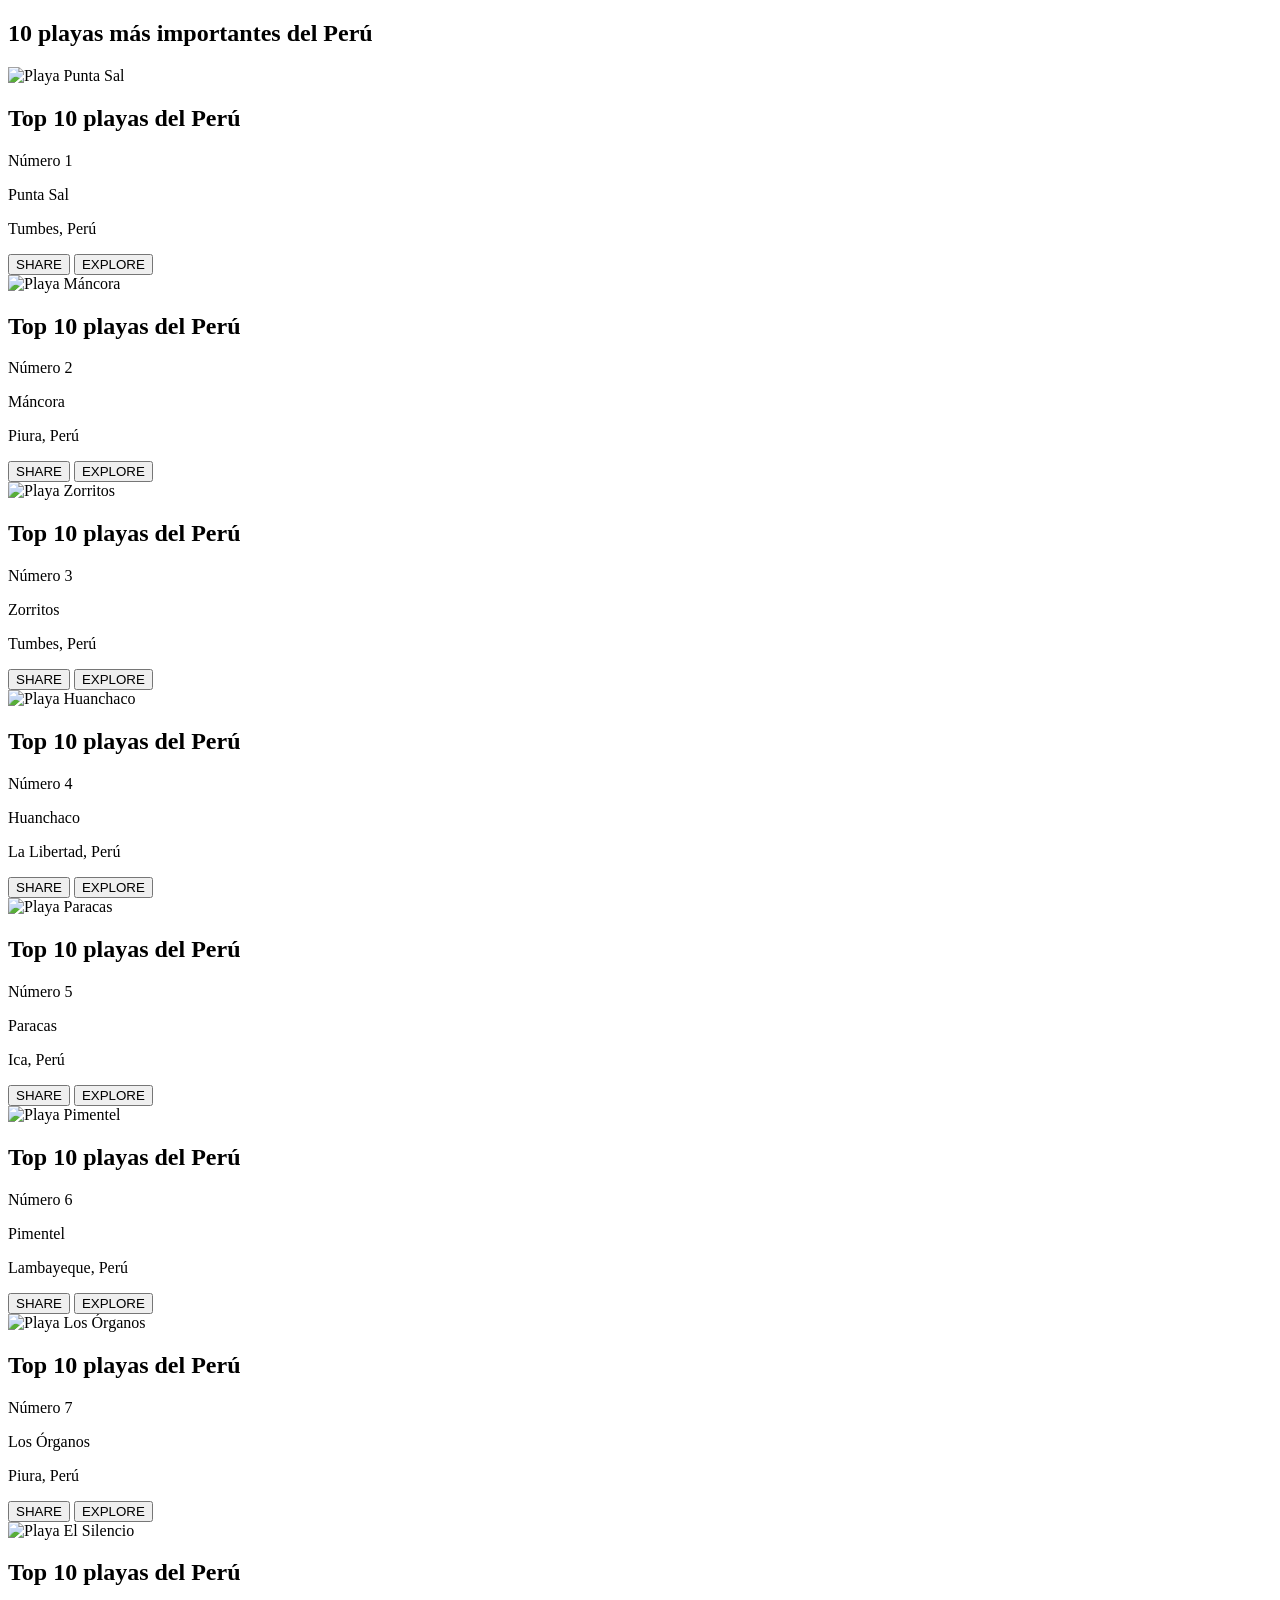
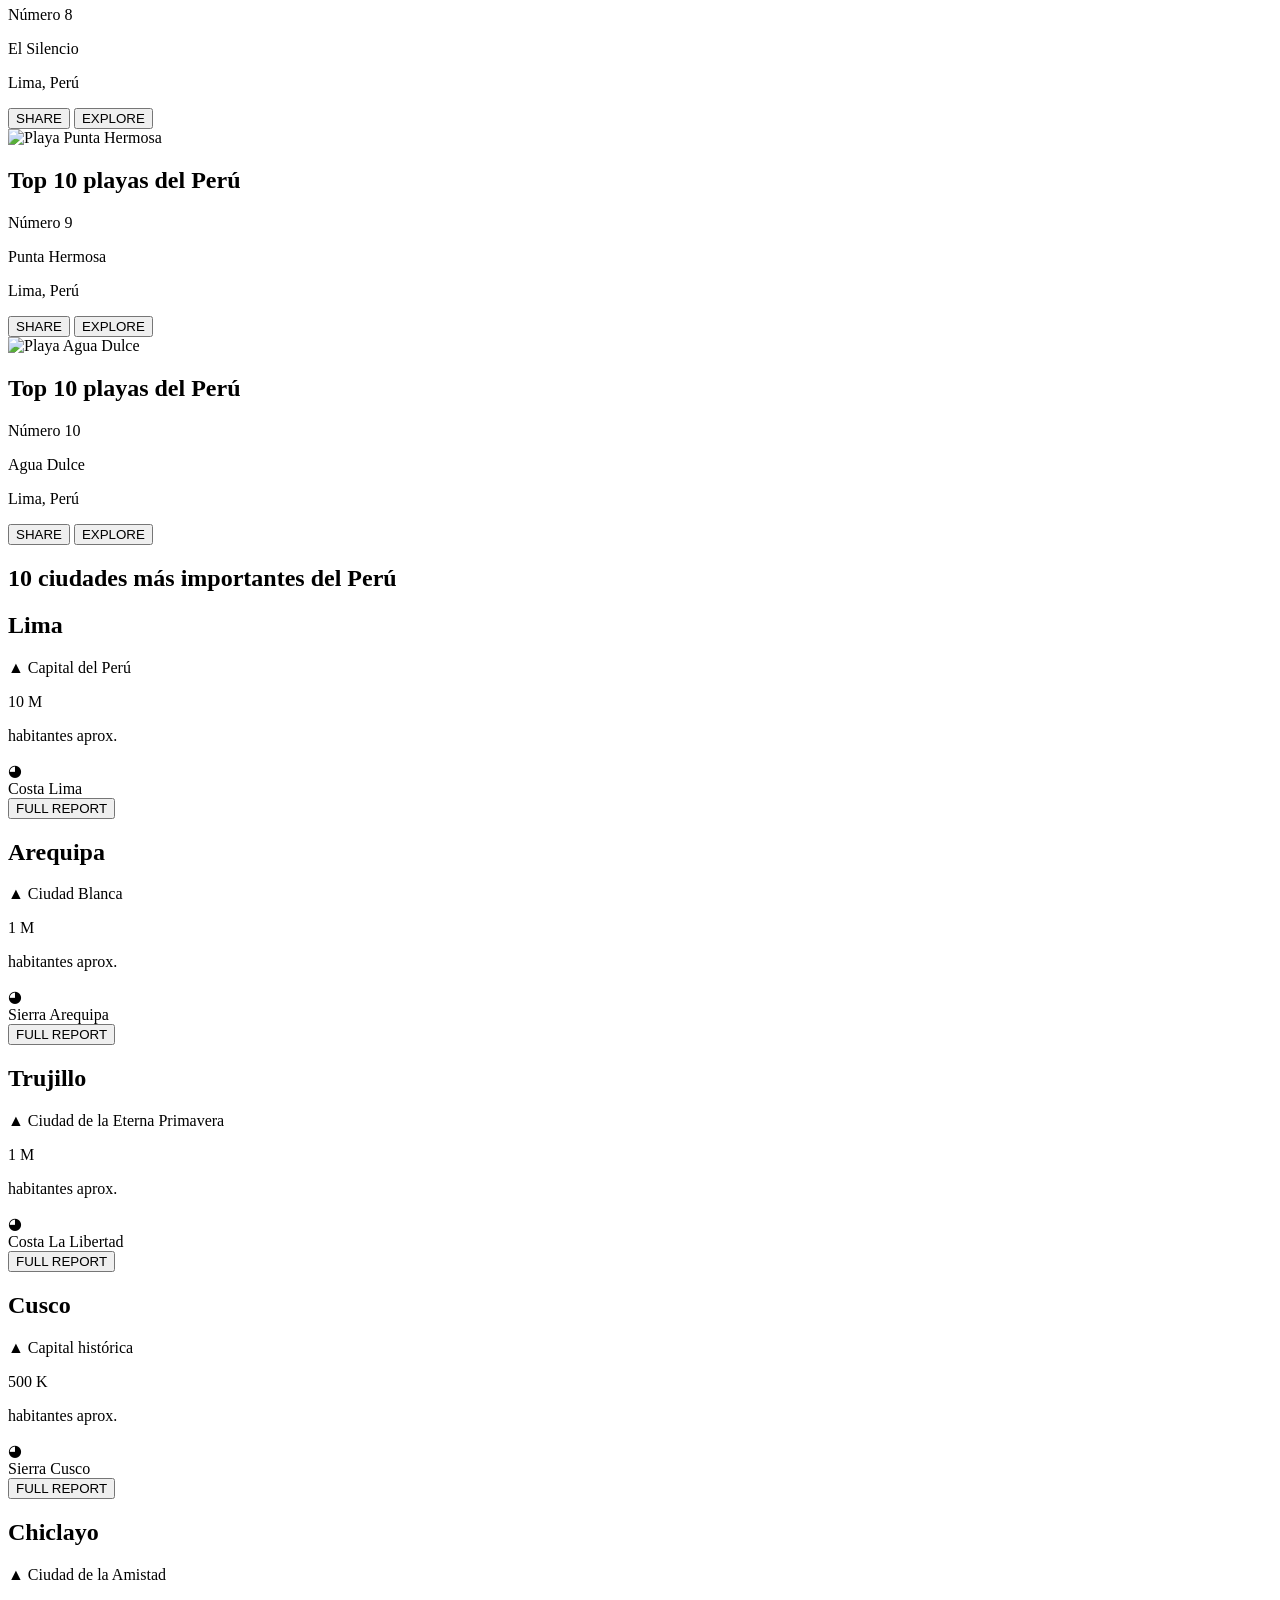
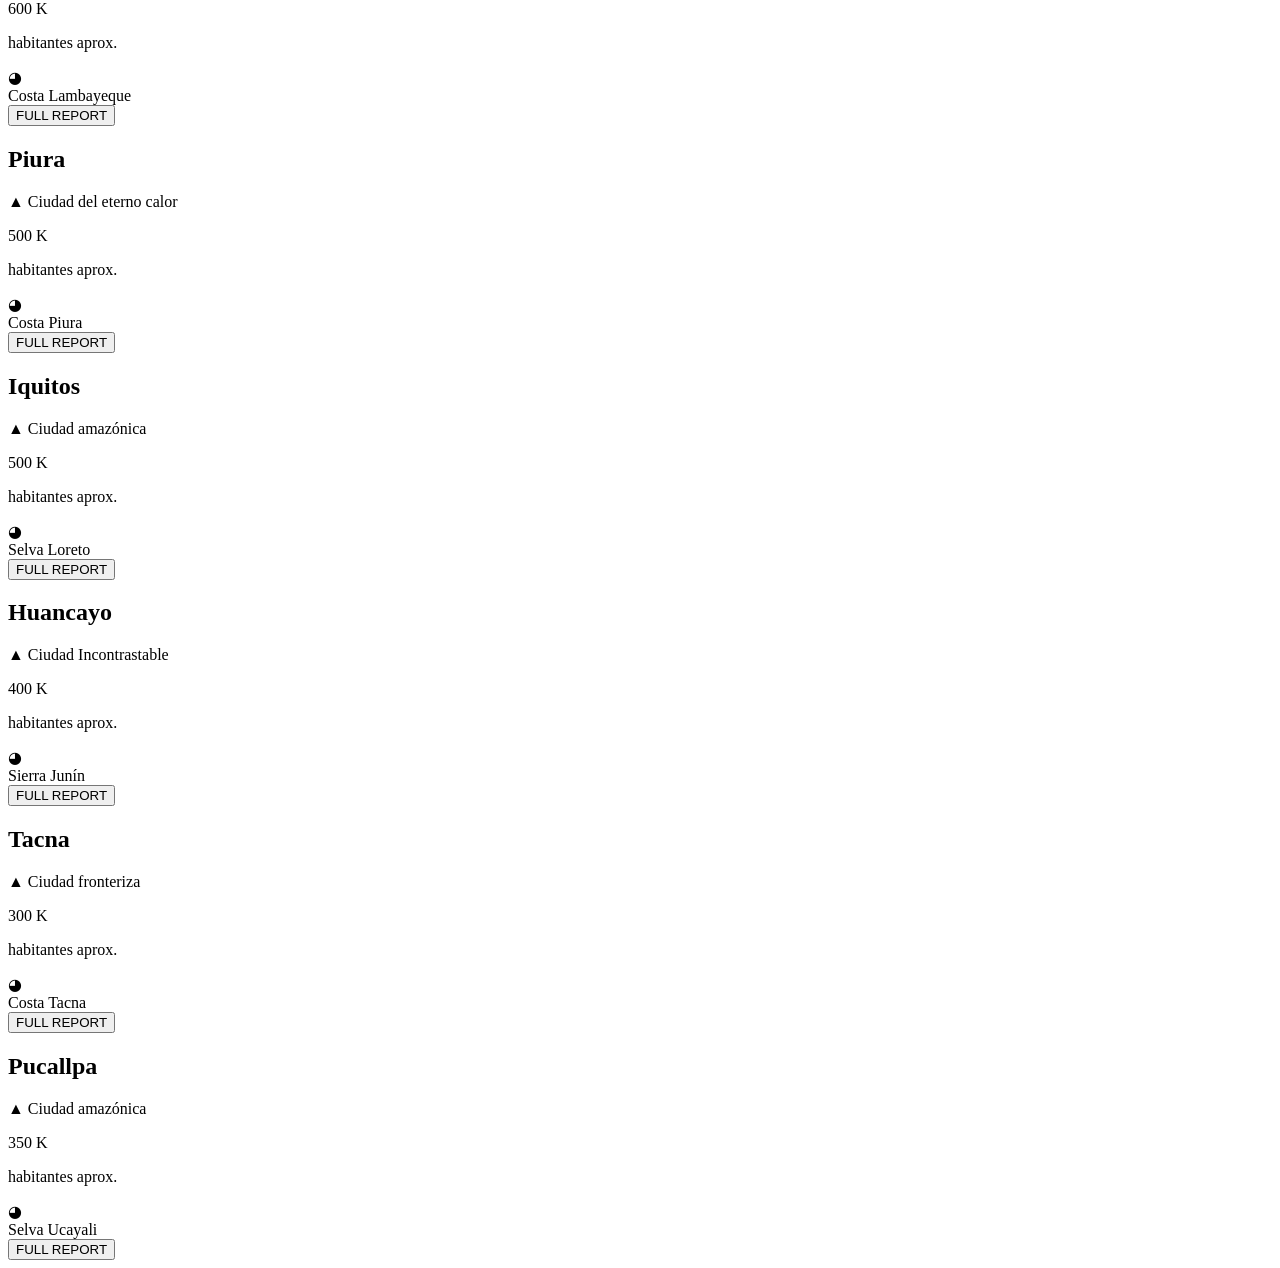
==== page02.html @ 8c0f0773 "Actualizar page02" ====
<!DOCTYPE html>
<html lang="es">

<head>
    <meta charset="UTF-8">
    <meta name="viewport" content="width=device-width, initial-scale=1.0">

    <title>Page 02 - Playas y Ciudades del Perú</title>

    <!-- Tailwind CSS -->
    <script src="https://cdn.tailwindcss.com"></script>
</head>

<body class="bg-white">


    <main class="grid grid-cols-2 gap-10 p-10">

        <section>

            <h1 class="text-2xl font-bold text-gray-800 mb-5">
                10 playas más importantes del Perú
            </h1>


            <!--
                FLEXBOX

                flex-wrap:
                permite que las tarjetas pasen a la siguiente fila.

                gap-[10px]:
                separación exacta de 10px.

                Matemáticamente:

                10 cards / 2 columnas = 5 filas

                Por eso se obtiene una distribución simétrica
                de 5 filas x 2 columnas.
            -->

            <div class="flex flex-wrap gap-[10px]">


                <!-- =================================================
                     PLAYA 1
                ================================================== -->

                <article
                    class="w-[200px] h-[120px]
                           bg-neutral-900
                           overflow-hidden
                           rounded-sm
                           shadow-md
                           flex flex-col
                           transition duration-300
                           hover:bg-neutral-700">

                    <img
                        src="https://images.unsplash.com/photo-1507525428034-b723cf961d3e?auto=format&fit=crop&w=400&q=80"
                        alt="Playa Punta Sal"
                        class="w-full h-[65px] object-cover">

                    <div class="flex flex-col justify-between flex-1 p-2">

                        <div>

                            <h2 class="text-white text-[10px] font-bold">
                                Top 10 playas del Perú
                            </h2>

                            <p class="text-gray-400 text-[7px]">
                                Número 1
                            </p>

                            <p class="text-gray-300 text-[7px] mt-1">
                                Punta Sal
                            </p>

                            <p class="text-gray-400 text-[6px]">
                                Tumbes, Perú
                            </p>

                        </div>

                        <div class="flex gap-3">

                            <button
                                class="text-yellow-500 text-[6px] font-bold
                                       hover:text-gray-300">
                                SHARE
                            </button>

                            <button
                                class="text-yellow-500 text-[6px] font-bold
                                       hover:text-gray-300">
                                EXPLORE
                            </button>

                        </div>

                    </div>

                </article>


                <!-- =================================================
                     PLAYA 2
                ================================================== -->

                <article
                    class="w-[200px] h-[120px]
                           bg-neutral-900 overflow-hidden
                           rounded-sm shadow-md
                           flex flex-col
                           transition duration-300
                           hover:bg-neutral-700">

                    <img
                        src="https://images.unsplash.com/photo-1519046904884-53103b34b206?auto=format&fit=crop&w=400&q=80"
                        alt="Playa Máncora"
                        class="w-full h-[65px] object-cover">

                    <div class="flex flex-col justify-between flex-1 p-2">

                        <div>

                            <h2 class="text-white text-[10px] font-bold">
                                Top 10 playas del Perú
                            </h2>

                            <p class="text-gray-400 text-[7px]">
                                Número 2
                            </p>

                            <p class="text-gray-300 text-[7px] mt-1">
                                Máncora
                            </p>

                            <p class="text-gray-400 text-[6px]">
                                Piura, Perú
                            </p>

                        </div>

                        <div class="flex gap-3">

                            <button
                                class="text-yellow-500 text-[6px] font-bold
                                       hover:text-gray-300">
                                SHARE
                            </button>

                            <button
                                class="text-yellow-500 text-[6px] font-bold
                                       hover:text-gray-300">
                                EXPLORE
                            </button>

                        </div>

                    </div>

                </article>


                <!-- =================================================
                     PLAYA 3
                ================================================== -->

                <article
                    class="w-[200px] h-[120px]
                           bg-neutral-900 overflow-hidden
                           rounded-sm shadow-md
                           flex flex-col
                           transition duration-300
                           hover:bg-neutral-700">

                    <img
                        src="https://images.unsplash.com/photo-1473116763249-2faaef81ccda?auto=format&fit=crop&w=400&q=80"
                        alt="Playa Zorritos"
                        class="w-full h-[65px] object-cover">

                    <div class="flex flex-col justify-between flex-1 p-2">

                        <div>

                            <h2 class="text-white text-[10px] font-bold">
                                Top 10 playas del Perú
                            </h2>

                            <p class="text-gray-400 text-[7px]">
                                Número 3
                            </p>

                            <p class="text-gray-300 text-[7px] mt-1">
                                Zorritos
                            </p>

                            <p class="text-gray-400 text-[6px]">
                                Tumbes, Perú
                            </p>

                        </div>

                        <div class="flex gap-3">

                            <button
                                class="text-yellow-500 text-[6px] font-bold
                                       hover:text-gray-300">
                                SHARE
                            </button>

                            <button
                                class="text-yellow-500 text-[6px] font-bold
                                       hover:text-gray-300">
                                EXPLORE
                            </button>

                        </div>

                    </div>

                </article>


                <!-- =================================================
                     PLAYA 4
                ================================================== -->

                <article
                    class="w-[200px] h-[120px]
                           bg-neutral-900 overflow-hidden
                           rounded-sm shadow-md
                           flex flex-col
                           transition duration-300
                           hover:bg-neutral-700">

                    <img
                        src="https://images.unsplash.com/photo-1500534623283-312aade485b7?auto=format&fit=crop&w=400&q=80"
                        alt="Playa Huanchaco"
                        class="w-full h-[65px] object-cover">

                    <div class="flex flex-col justify-between flex-1 p-2">

                        <div>

                            <h2 class="text-white text-[10px] font-bold">
                                Top 10 playas del Perú
                            </h2>

                            <p class="text-gray-400 text-[7px]">
                                Número 4
                            </p>

                            <p class="text-gray-300 text-[7px] mt-1">
                                Huanchaco
                            </p>

                            <p class="text-gray-400 text-[6px]">
                                La Libertad, Perú
                            </p>

                        </div>

                        <div class="flex gap-3">

                            <button class="text-yellow-500 text-[6px] font-bold hover:text-gray-300">
                                SHARE
                            </button>

                            <button class="text-yellow-500 text-[6px] font-bold hover:text-gray-300">
                                EXPLORE
                            </button>

                        </div>

                    </div>

                </article>


                <!-- =================================================
                     PLAYA 5
                ================================================== -->

                <article
                    class="w-[200px] h-[120px]
                           bg-neutral-900 overflow-hidden
                           rounded-sm shadow-md
                           flex flex-col
                           transition duration-300
                           hover:bg-neutral-700">

                    <img
                        src="https://images.unsplash.com/photo-1520454974749-611b7248ffdb?auto=format&fit=crop&w=400&q=80"
                        alt="Playa Paracas"
                        class="w-full h-[65px] object-cover">

                    <div class="flex flex-col justify-between flex-1 p-2">

                        <div>

                            <h2 class="text-white text-[10px] font-bold">
                                Top 10 playas del Perú
                            </h2>

                            <p class="text-gray-400 text-[7px]">
                                Número 5
                            </p>

                            <p class="text-gray-300 text-[7px] mt-1">
                                Paracas
                            </p>

                            <p class="text-gray-400 text-[6px]">
                                Ica, Perú
                            </p>

                        </div>

                        <div class="flex gap-3">

                            <button class="text-yellow-500 text-[6px] font-bold hover:text-gray-300">
                                SHARE
                            </button>

                            <button class="text-yellow-500 text-[6px] font-bold hover:text-gray-300">
                                EXPLORE
                            </button>

                        </div>

                    </div>

                </article>


                <!-- =================================================
                     PLAYA 6
                ================================================== -->

                <article
                    class="w-[200px] h-[120px]
                           bg-neutral-900 overflow-hidden
                           rounded-sm shadow-md
                           flex flex-col
                           transition duration-300
                           hover:bg-neutral-700">

                    <img
                        src="https://images.unsplash.com/photo-1544551763-46a013bb70d5?auto=format&fit=crop&w=400&q=80"
                        alt="Playa Pimentel"
                        class="w-full h-[65px] object-cover">

                    <div class="flex flex-col justify-between flex-1 p-2">

                        <div>

                            <h2 class="text-white text-[10px] font-bold">
                                Top 10 playas del Perú
                            </h2>

                            <p class="text-gray-400 text-[7px]">
                                Número 6
                            </p>

                            <p class="text-gray-300 text-[7px] mt-1">
                                Pimentel
                            </p>

                            <p class="text-gray-400 text-[6px]">
                                Lambayeque, Perú
                            </p>

                        </div>

                        <div class="flex gap-3">

                            <button class="text-yellow-500 text-[6px] font-bold hover:text-gray-300">
                                SHARE
                            </button>

                            <button class="text-yellow-500 text-[6px] font-bold hover:text-gray-300">
                                EXPLORE
                            </button>

                        </div>

                    </div>

                </article>


                <!-- =================================================
                     PLAYA 7
                ================================================== -->

                <article
                    class="w-[200px] h-[120px]
                           bg-neutral-900 overflow-hidden
                           rounded-sm shadow-md
                           flex flex-col
                           transition duration-300
                           hover:bg-neutral-700">

                    <img
                        src="https://images.unsplash.com/photo-1507525428034-b723cf961d3e?auto=format&fit=crop&w=400&q=80"
                        alt="Playa Los Órganos"
                        class="w-full h-[65px] object-cover">

                    <div class="flex flex-col justify-between flex-1 p-2">

                        <div>

                            <h2 class="text-white text-[10px] font-bold">
                                Top 10 playas del Perú
                            </h2>

                            <p class="text-gray-400 text-[7px]">
                                Número 7
                            </p>

                            <p class="text-gray-300 text-[7px] mt-1">
                                Los Órganos
                            </p>

                            <p class="text-gray-400 text-[6px]">
                                Piura, Perú
                            </p>

                        </div>

                        <div class="flex gap-3">

                            <button class="text-yellow-500 text-[6px] font-bold hover:text-gray-300">
                                SHARE
                            </button>

                            <button class="text-yellow-500 text-[6px] font-bold hover:text-gray-300">
                                EXPLORE
                            </button>

                        </div>

                    </div>

                </article>


                <!-- =================================================
                     PLAYA 8
                ================================================== -->

                <article
                    class="w-[200px] h-[120px]
                           bg-neutral-900 overflow-hidden
                           rounded-sm shadow-md
                           flex flex-col
                           transition duration-300
                           hover:bg-neutral-700">

                    <img
                        src="https://images.unsplash.com/photo-1500534623283-312aade485b7?auto=format&fit=crop&w=400&q=80"
                        alt="Playa El Silencio"
                        class="w-full h-[65px] object-cover">

                    <div class="flex flex-col justify-between flex-1 p-2">

                        <div>

                            <h2 class="text-white text-[10px] font-bold">
                                Top 10 playas del Perú
                            </h2>

                            <p class="text-gray-400 text-[7px]">
                                Número 8
                            </p>

                            <p class="text-gray-300 text-[7px] mt-1">
                                El Silencio
                            </p>

                            <p class="text-gray-400 text-[6px]">
                                Lima, Perú
                            </p>

                        </div>

                        <div class="flex gap-3">

                            <button class="text-yellow-500 text-[6px] font-bold hover:text-gray-300">
                                SHARE
                            </button>

                            <button class="text-yellow-500 text-[6px] font-bold hover:text-gray-300">
                                EXPLORE
                            </button>

                        </div>

                    </div>

                </article>


                <!-- =================================================
                     PLAYA 9
                ================================================== -->

                <article
                    class="w-[200px] h-[120px]
                           bg-neutral-900 overflow-hidden
                           rounded-sm shadow-md
                           flex flex-col
                           transition duration-300
                           hover:bg-neutral-700">

                    <img
                        src="https://images.unsplash.com/photo-1473116763249-2faaef81ccda?auto=format&fit=crop&w=400&q=80"
                        alt="Playa Punta Hermosa"
                        class="w-full h-[65px] object-cover">

                    <div class="flex flex-col justify-between flex-1 p-2">

                        <div>

                            <h2 class="text-white text-[10px] font-bold">
                                Top 10 playas del Perú
                            </h2>

                            <p class="text-gray-400 text-[7px]">
                                Número 9
                            </p>

                            <p class="text-gray-300 text-[7px] mt-1">
                                Punta Hermosa
                            </p>

                            <p class="text-gray-400 text-[6px]">
                                Lima, Perú
                            </p>

                        </div>

                        <div class="flex gap-3">

                            <button class="text-yellow-500 text-[6px] font-bold hover:text-gray-300">
                                SHARE
                            </button>

                            <button class="text-yellow-500 text-[6px] font-bold hover:text-gray-300">
                                EXPLORE
                            </button>

                        </div>

                    </div>

                </article>


                <!-- =================================================
                     PLAYA 10
                ================================================== -->

                <article
                    class="w-[200px] h-[120px]
                           bg-neutral-900 overflow-hidden
                           rounded-sm shadow-md
                           flex flex-col
                           transition duration-300
                           hover:bg-neutral-700">

                    <img
                        src="https://images.unsplash.com/photo-1510414842594-a61c69b5ae57?auto=format&fit=crop&w=400&q=80"
                        alt="Playa Agua Dulce"
                        class="w-full h-[65px] object-cover">

                    <div class="flex flex-col justify-between flex-1 p-2">

                        <div>

                            <h2 class="text-white text-[10px] font-bold">
                                Top 10 playas del Perú
                            </h2>

                            <p class="text-gray-400 text-[7px]">
                                Número 10
                            </p>

                            <p class="text-gray-300 text-[7px] mt-1">
                                Agua Dulce
                            </p>

                            <p class="text-gray-400 text-[6px]">
                                Lima, Perú
                            </p>

                        </div>

                        <div class="flex gap-3">

                            <button class="text-yellow-500 text-[6px] font-bold hover:text-gray-300">
                                SHARE
                            </button>

                            <button class="text-yellow-500 text-[6px] font-bold hover:text-gray-300">
                                EXPLORE
                            </button>

                        </div>

                    </div>

                </article>

            </div>

        </section>



        <!-- =====================================================
             COLUMNA 2
             10 CIUDADES MÁS IMPORTANTES DEL PERÚ

             Cards: 250px x 200px
             Separación: 5px
             Flexbox
        ====================================================== -->

        <section>

            <h1 class="text-2xl font-bold text-gray-800 mb-5">
                10 ciudades más importantes del Perú
            </h1>


            <!--
                FLEXBOX

                flex-wrap:
                permite distribuir las tarjetas en varias filas.

                gap-[5px]:
                separación exacta de 5px.

                Matemáticamente:

                10 cards / 2 columnas = 5 filas

                Distribución simétrica:
                5 filas x 2 columnas
            -->

            <div class="flex flex-wrap gap-[5px]">


                <!-- =================================================
                     CIUDAD 1
                ================================================== -->

                <article
                    class="w-[250px] h-[200px]
                           bg-neutral-900
                           rounded-sm
                           shadow-md
                           p-[5px]
                           text-white
                           flex flex-col
                           transition duration-300
                           hover:bg-neutral-800">

                    <div>

                        <h2 class="text-[16px] font-bold">
                            Lima
                        </h2>

                        <div class="flex items-center gap-1">

                            <span class="text-red-400 text-[9px]">
                                ▲
                            </span>

                            <span class="text-gray-400 text-[9px]">
                                Capital del Perú
                            </span>

                        </div>

                    </div>


                    <div class="flex items-center justify-between flex-1">

                        <div>

                            <p class="text-[38px] font-light">
                                10 M
                            </p>

                            <p class="text-gray-400 text-[9px]">
                                habitantes aprox.
                            </p>

                        </div>

                        <div class="text-pink-400 text-5xl">
                            ◕
                        </div>

                    </div>


                    <div class="flex justify-between px-1 mb-4">

                        <span class="text-gray-400 text-[9px]">
                            Costa
                        </span>

                        <span class="text-gray-400 text-[9px]">
                            Lima
                        </span>

                    </div>


                    <button
                        class="self-start
                               text-white
                               text-[9px]
                               font-bold
                               px-2 py-1
                               rounded-sm
                               transition duration-300
                               hover:bg-gray-600">

                        FULL REPORT

                    </button>

                </article>


                <!-- CIUDAD 2 -->

                <article
                    class="w-[250px] h-[200px] bg-neutral-900 rounded-sm shadow-md p-[5px] text-white flex flex-col hover:bg-neutral-800">

                    <div>
                        <h2 class="text-[16px] font-bold">Arequipa</h2>

                        <div class="flex items-center gap-1">
                            <span class="text-red-400 text-[9px]">▲</span>
                            <span class="text-gray-400 text-[9px]">
                                Ciudad Blanca
                            </span>
                        </div>
                    </div>

                    <div class="flex items-center justify-between flex-1">

                        <div>
                            <p class="text-[38px] font-light">
                                1 M
                            </p>

                            <p class="text-gray-400 text-[9px]">
                                habitantes aprox.
                            </p>
                        </div>

                        <div class="text-pink-400 text-5xl">
                            ◕
                        </div>

                    </div>

                    <div class="flex justify-between px-1 mb-4">
                        <span class="text-gray-400 text-[9px]">Sierra</span>
                        <span class="text-gray-400 text-[9px]">Arequipa</span>
                    </div>

                    <button class="self-start text-white text-[9px] font-bold px-2 py-1 rounded-sm hover:bg-gray-600">
                        FULL REPORT
                    </button>

                </article>


                <!-- CIUDAD 3 -->

                <article
                    class="w-[250px] h-[200px] bg-neutral-900 rounded-sm shadow-md p-[5px] text-white flex flex-col hover:bg-neutral-800">

                    <div>
                        <h2 class="text-[16px] font-bold">Trujillo</h2>

                        <div class="flex items-center gap-1">
                            <span class="text-red-400 text-[9px]">▲</span>
                            <span class="text-gray-400 text-[9px]">
                                Ciudad de la Eterna Primavera
                            </span>
                        </div>
                    </div>

                    <div class="flex items-center justify-between flex-1">

                        <div>
                            <p class="text-[38px] font-light">1 M</p>
                            <p class="text-gray-400 text-[9px]">
                                habitantes aprox.
                            </p>
                        </div>

                        <div class="text-pink-400 text-5xl">◕</div>

                    </div>

                    <div class="flex justify-between px-1 mb-4">
                        <span class="text-gray-400 text-[9px]">Costa</span>
                        <span class="text-gray-400 text-[9px]">La Libertad</span>
                    </div>

                    <button class="self-start text-white text-[9px] font-bold px-2 py-1 rounded-sm hover:bg-gray-600">
                        FULL REPORT
                    </button>

                </article>


                <!-- CIUDAD 4 -->

                <article
                    class="w-[250px] h-[200px] bg-neutral-900 rounded-sm shadow-md p-[5px] text-white flex flex-col hover:bg-neutral-800">

                    <div>
                        <h2 class="text-[16px] font-bold">Cusco</h2>

                        <div class="flex items-center gap-1">
                            <span class="text-red-400 text-[9px]">▲</span>
                            <span class="text-gray-400 text-[9px]">
                                Capital histórica
                            </span>
                        </div>
                    </div>

                    <div class="flex items-center justify-between flex-1">

                        <div>
                            <p class="text-[38px] font-light">500 K</p>
                            <p class="text-gray-400 text-[9px]">
                                habitantes aprox.
                            </p>
                        </div>

                        <div class="text-pink-400 text-5xl">◕</div>

                    </div>

                    <div class="flex justify-between px-1 mb-4">
                        <span class="text-gray-400 text-[9px]">Sierra</span>
                        <span class="text-gray-400 text-[9px]">Cusco</span>
                    </div>

                    <button class="self-start text-white text-[9px] font-bold px-2 py-1 rounded-sm hover:bg-gray-600">
                        FULL REPORT
                    </button>

                </article>


                <!-- CIUDAD 5 -->

                <article
                    class="w-[250px] h-[200px] bg-neutral-900 rounded-sm shadow-md p-[5px] text-white flex flex-col hover:bg-neutral-800">

                    <div>
                        <h2 class="text-[16px] font-bold">Chiclayo</h2>

                        <div class="flex items-center gap-1">
                            <span class="text-red-400 text-[9px]">▲</span>
                            <span class="text-gray-400 text-[9px]">
                                Ciudad de la Amistad
                            </span>
                        </div>
                    </div>

                    <div class="flex items-center justify-between flex-1">

                        <div>
                            <p class="text-[38px] font-light">600 K</p>
                            <p class="text-gray-400 text-[9px]">
                                habitantes aprox.
                            </p>
                        </div>

                        <div class="text-pink-400 text-5xl">◕</div>

                    </div>

                    <div class="flex justify-between px-1 mb-4">
                        <span class="text-gray-400 text-[9px]">Costa</span>
                        <span class="text-gray-400 text-[9px]">Lambayeque</span>
                    </div>

                    <button class="self-start text-white text-[9px] font-bold px-2 py-1 rounded-sm hover:bg-gray-600">
                        FULL REPORT
                    </button>

                </article>


                <!-- CIUDAD 6 -->

                <article
                    class="w-[250px] h-[200px] bg-neutral-900 rounded-sm shadow-md p-[5px] text-white flex flex-col hover:bg-neutral-800">

                    <div>
                        <h2 class="text-[16px] font-bold">Piura</h2>

                        <div class="flex items-center gap-1">
                            <span class="text-red-400 text-[9px]">▲</span>
                            <span class="text-gray-400 text-[9px]">
                                Ciudad del eterno calor
                            </span>
                        </div>
                    </div>

                    <div class="flex items-center justify-between flex-1">

                        <div>
                            <p class="text-[38px] font-light">500 K</p>
                            <p class="text-gray-400 text-[9px]">
                                habitantes aprox.
                            </p>
                        </div>

                        <div class="text-pink-400 text-5xl">◕</div>

                    </div>

                    <div class="flex justify-between px-1 mb-4">
                        <span class="text-gray-400 text-[9px]">Costa</span>
                        <span class="text-gray-400 text-[9px]">Piura</span>
                    </div>

                    <button class="self-start text-white text-[9px] font-bold px-2 py-1 rounded-sm hover:bg-gray-600">
                        FULL REPORT
                    </button>

                </article>


                <!-- CIUDAD 7 -->

                <article
                    class="w-[250px] h-[200px] bg-neutral-900 rounded-sm shadow-md p-[5px] text-white flex flex-col hover:bg-neutral-800">

                    <div>
                        <h2 class="text-[16px] font-bold">Iquitos</h2>

                        <div class="flex items-center gap-1">
                            <span class="text-red-400 text-[9px]">▲</span>
                            <span class="text-gray-400 text-[9px]">
                                Ciudad amazónica
                            </span>
                        </div>
                    </div>

                    <div class="flex items-center justify-between flex-1">

                        <div>
                            <p class="text-[38px] font-light">500 K</p>
                            <p class="text-gray-400 text-[9px]">
                                habitantes aprox.
                            </p>
                        </div>

                        <div class="text-pink-400 text-5xl">◕</div>

                    </div>

                    <div class="flex justify-between px-1 mb-4">
                        <span class="text-gray-400 text-[9px]">Selva</span>
                        <span class="text-gray-400 text-[9px]">Loreto</span>
                    </div>

                    <button class="self-start text-white text-[9px] font-bold px-2 py-1 rounded-sm hover:bg-gray-600">
                        FULL REPORT
                    </button>

                </article>


                <!-- CIUDAD 8 -->

                <article
                    class="w-[250px] h-[200px] bg-neutral-900 rounded-sm shadow-md p-[5px] text-white flex flex-col hover:bg-neutral-800">

                    <div>
                        <h2 class="text-[16px] font-bold">Huancayo</h2>

                        <div class="flex items-center gap-1">
                            <span class="text-red-400 text-[9px]">▲</span>
                            <span class="text-gray-400 text-[9px]">
                                Ciudad Incontrastable
                            </span>
                        </div>
                    </div>

                    <div class="flex items-center justify-between flex-1">

                        <div>
                            <p class="text-[38px] font-light">400 K</p>
                            <p class="text-gray-400 text-[9px]">
                                habitantes aprox.
                            </p>
                        </div>

                        <div class="text-pink-400 text-5xl">◕</div>

                    </div>

                    <div class="flex justify-between px-1 mb-4">
                        <span class="text-gray-400 text-[9px]">Sierra</span>
                        <span class="text-gray-400 text-[9px]">Junín</span>
                    </div>

                    <button class="self-start text-white text-[9px] font-bold px-2 py-1 rounded-sm hover:bg-gray-600">
                        FULL REPORT
                    </button>

                </article>


                <!-- CIUDAD 9 -->

                <article
                    class="w-[250px] h-[200px] bg-neutral-900 rounded-sm shadow-md p-[5px] text-white flex flex-col hover:bg-neutral-800">

                    <div>
                        <h2 class="text-[16px] font-bold">Tacna</h2>

                        <div class="flex items-center gap-1">
                            <span class="text-red-400 text-[9px]">▲</span>
                            <span class="text-gray-400 text-[9px]">
                                Ciudad fronteriza
                            </span>
                        </div>
                    </div>

                    <div class="flex items-center justify-between flex-1">

                        <div>
                            <p class="text-[38px] font-light">300 K</p>
                            <p class="text-gray-400 text-[9px]">
                                habitantes aprox.
                            </p>
                        </div>

                        <div class="text-pink-400 text-5xl">◕</div>

                    </div>

                    <div class="flex justify-between px-1 mb-4">
                        <span class="text-gray-400 text-[9px]">Costa</span>
                        <span class="text-gray-400 text-[9px]">Tacna</span>
                    </div>

                    <button class="self-start text-white text-[9px] font-bold px-2 py-1 rounded-sm hover:bg-gray-600">
                        FULL REPORT
                    </button>

                </article>


                <!-- CIUDAD 10 -->

                <article
                    class="w-[250px] h-[200px] bg-neutral-900 rounded-sm shadow-md p-[5px] text-white flex flex-col hover:bg-neutral-800">

                    <div>
                        <h2 class="text-[16px] font-bold">Pucallpa</h2>

                        <div class="flex items-center gap-1">
                            <span class="text-red-400 text-[9px]">▲</span>
                            <span class="text-gray-400 text-[9px]">
                                Ciudad amazónica
                            </span>
                        </div>
                    </div>

                    <div class="flex items-center justify-between flex-1">

                        <div>
                            <p class="text-[38px] font-light">350 K</p>
                            <p class="text-gray-400 text-[9px]">
                                habitantes aprox.
                            </p>
                        </div>

                        <div class="text-pink-400 text-5xl">◕</div>

                    </div>

                    <div class="flex justify-between px-1 mb-4">
                        <span class="text-gray-400 text-[9px]">Selva</span>
                        <span class="text-gray-400 text-[9px]">Ucayali</span>
                    </div>

                    <button class="self-start text-white text-[9px] font-bold px-2 py-1 rounded-sm hover:bg-gray-600">
                        FULL REPORT
                    </button>

                </article>


            </div>

        </section>

    </main>

</body>

</html>
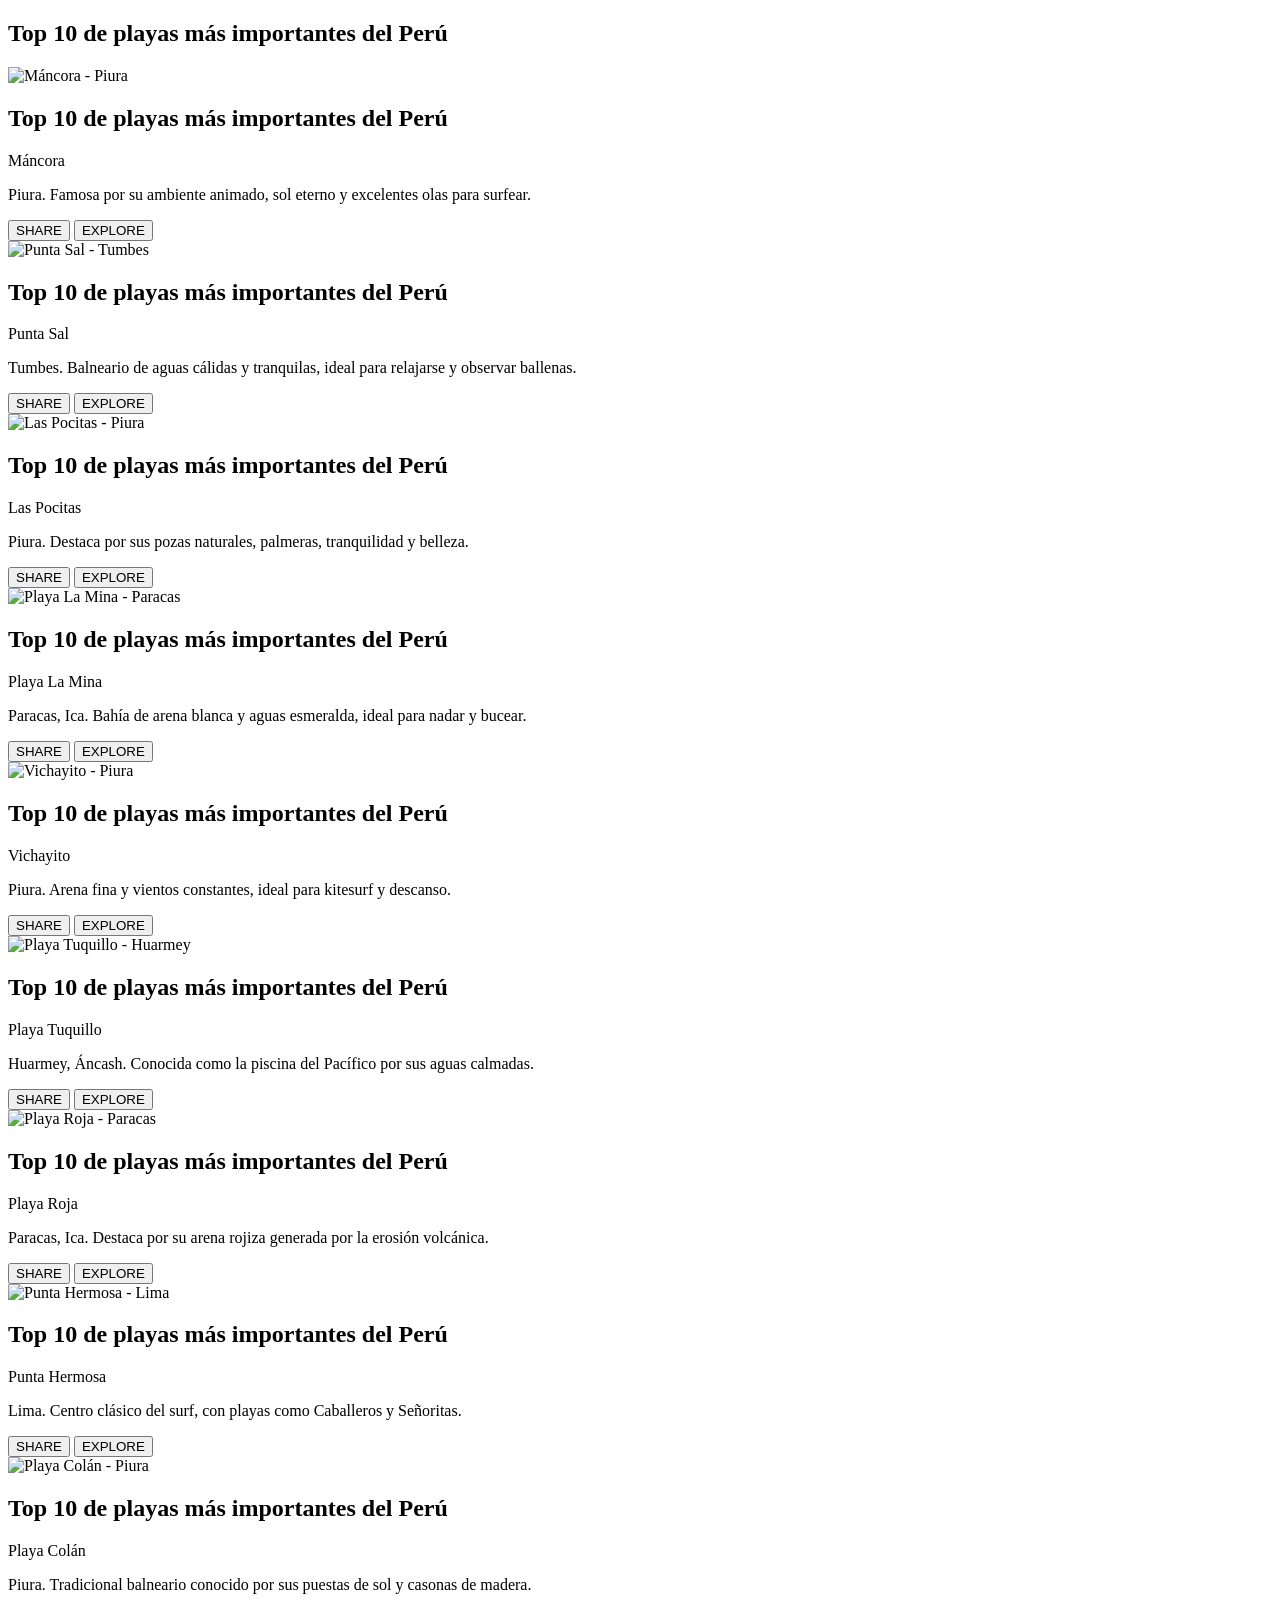
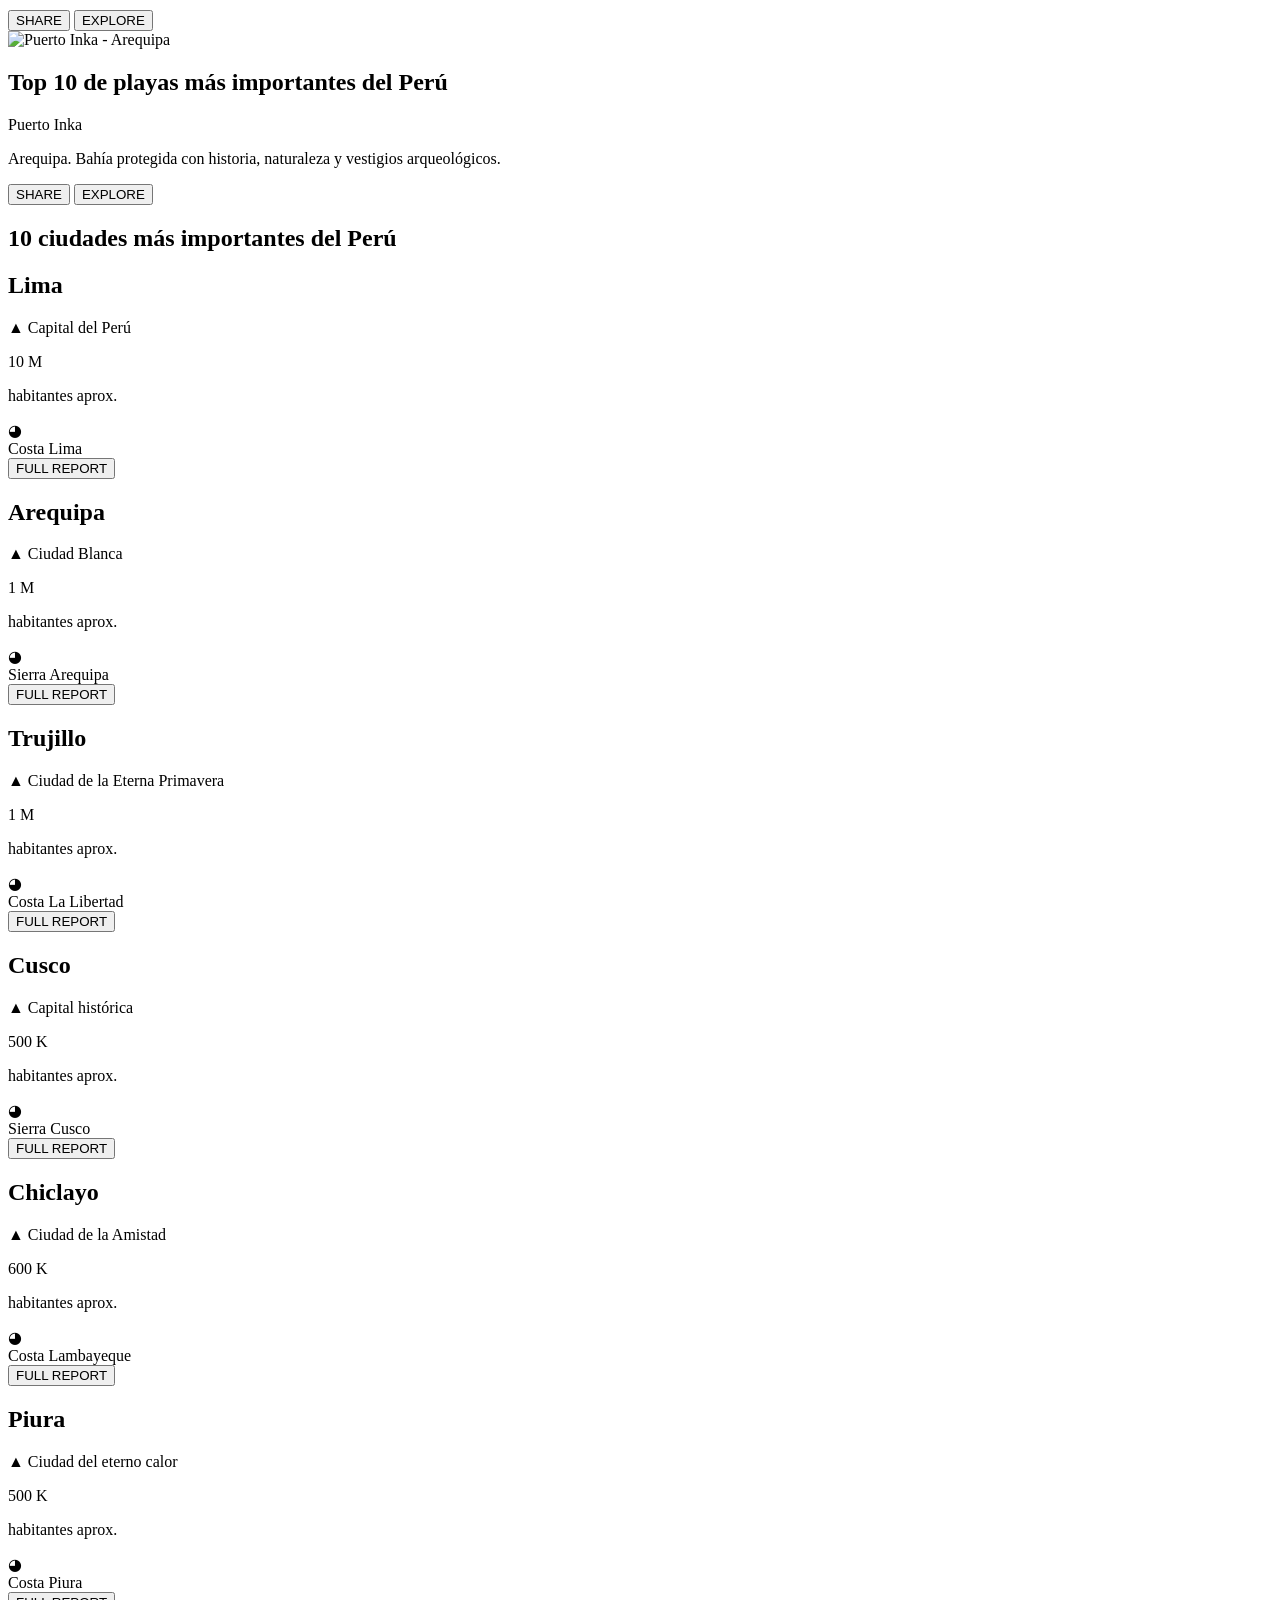
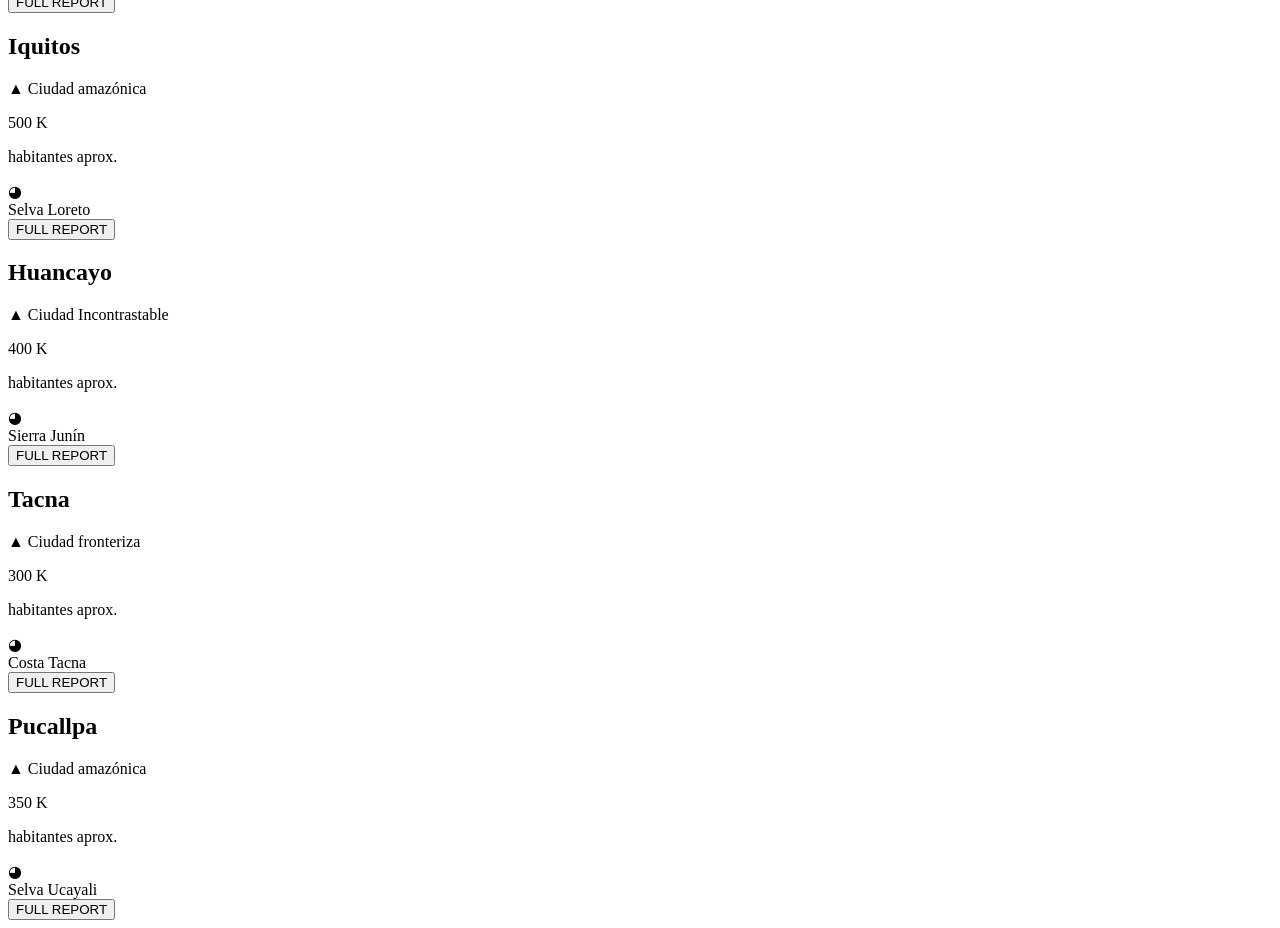
==== commit c710dc93: "Actualizar page02" ====
--- a/page02.html
+++ b/page02.html
@@ -1,1130 +1,871 @@
-<!DOCTYPE html>
+<!doctype html>
 <html lang="es">
-
-<head>
-    <meta charset="UTF-8">
-    <meta name="viewport" content="width=device-width, initial-scale=1.0">
+  <head>
+    <meta charset="UTF-8" />
+    <meta name="viewport" content="width=device-width, initial-scale=1.0" />
 
     <title>Page 02 - Playas y Ciudades del Perú</title>
 
     <!-- Tailwind CSS -->
     <script src="https://cdn.tailwindcss.com"></script>
-</head>
-
-<body class="bg-white">
-
-
+  </head>
+
+  <body class="bg-white">
     <main class="grid grid-cols-2 gap-10 p-10">
-
-        <section>
-
-            <h1 class="text-2xl font-bold text-gray-800 mb-5">
-                10 playas más importantes del Perú
-            </h1>
-
-
-            <!--
-                FLEXBOX
-
-                flex-wrap:
-                permite que las tarjetas pasen a la siguiente fila.
-
-                gap-[10px]:
-                separación exacta de 10px.
-
-                Matemáticamente:
-
-                10 cards / 2 columnas = 5 filas
-
-                Por eso se obtiene una distribución simétrica
-                de 5 filas x 2 columnas.
-            -->
-
-            <div class="flex flex-wrap gap-[10px]">
-
-
-                <!-- =================================================
-                     PLAYA 1
+      <section>
+        <h1 class="text-2xl font-bold text-gray-800 mb-5">
+          Top 10 de playas más importantes del Perú
+        </h1>
+
+        <div class="flex flex-wrap gap-[10px]">
+          <article
+            class="w-[200px] h-[120px] bg-neutral-900 overflow-hidden rounded-sm shadow-md flex flex-col"
+          >
+            <img
+              src="https://images.unsplash.com/photo-1519046904884-53103b34b206?auto=format&fit=crop&w=400&q=80"
+              alt="Máncora - Piura"
+              class="w-full h-[65px] object-cover"
+            />
+
+            <div class="flex flex-col justify-between flex-1 p-2">
+              <div>
+                <h2 class="text-white text-[9px] font-bold">
+                  Top 10 de playas más importantes del Perú
+                </h2>
+
+
+                <p class="text-white text-[8px] font-semibold">Máncora</p>
+
+                <p class="text-gray-400 text-[5.5px] leading-tight">
+                  Piura. Famosa por su ambiente animado, sol eterno y excelentes
+                  olas para surfear.
+                </p>
+              </div>
+
+              <!-- BOTONES -->
+
+              <div class="flex gap-2">
+                <button
+                  class="text-yellow-500 text-[6px] font-bold px-1 py-[2px] rounded-sm transition duration-300 hover:bg-gray-400 hover:text-gray-900"
+                >
+                  SHARE
+                </button>
+
+                <button
+                  class="text-yellow-500 text-[6px] font-bold px-1 py-[2px] rounded-sm transition duration-300 hover:bg-gray-400 hover:text-gray-900"
+                >
+                  EXPLORE
+                </button>
+              </div>
+            </div>
+          </article>
+
+          <!-- =================================================
+                     PLAYA 2 - PUNTA SAL
                 ================================================== -->
 
-                <article
-                    class="w-[200px] h-[120px]
-                           bg-neutral-900
-                           overflow-hidden
-                           rounded-sm
-                           shadow-md
-                           flex flex-col
-                           transition duration-300
-                           hover:bg-neutral-700">
-
-                    <img
-                        src="https://images.unsplash.com/photo-1507525428034-b723cf961d3e?auto=format&fit=crop&w=400&q=80"
-                        alt="Playa Punta Sal"
-                        class="w-full h-[65px] object-cover">
-
-                    <div class="flex flex-col justify-between flex-1 p-2">
-
-                        <div>
-
-                            <h2 class="text-white text-[10px] font-bold">
-                                Top 10 playas del Perú
-                            </h2>
-
-                            <p class="text-gray-400 text-[7px]">
-                                Número 1
-                            </p>
-
-                            <p class="text-gray-300 text-[7px] mt-1">
-                                Punta Sal
-                            </p>
-
-                            <p class="text-gray-400 text-[6px]">
-                                Tumbes, Perú
-                            </p>
-
-                        </div>
-
-                        <div class="flex gap-3">
-
-                            <button
-                                class="text-yellow-500 text-[6px] font-bold
-                                       hover:text-gray-300">
-                                SHARE
-                            </button>
-
-                            <button
-                                class="text-yellow-500 text-[6px] font-bold
-                                       hover:text-gray-300">
-                                EXPLORE
-                            </button>
-
-                        </div>
-
-                    </div>
-
-                </article>
-
-
-                <!-- =================================================
-                     PLAYA 2
+          <article
+            class="w-[200px] h-[120px] bg-neutral-900 overflow-hidden rounded-sm shadow-md flex flex-col"
+          >
+            <img
+              src="https://lh3.googleusercontent.com/grass-cs/ACvplmPyHCAz90kPvCc-vuzwhJBlnbX9GSTsNCbE5cx7vN4SYR8N-8ORDSKypOKNE_frjFTeBNQQ9-8_qJkkxWM0K6pWZc-s3vkIHM3rCS7XLUJ3TO72gzwhrIFyaPW7zoIQzL_RKcce=s192-w192-h144-n-k-no"
+              alt="Punta Sal - Tumbes"
+              class="w-full h-[65px] object-cover"
+            />
+
+            <div class="flex flex-col justify-between flex-1 p-2">
+              <div>
+                <h2 class="text-white text-[9px] font-bold">
+                  Top 10 de playas más importantes del Perú
+                </h2>
+
+
+                
+                <p class="text-white text-[8px] font-semibold">Punta Sal</p>
+
+                <p class="text-gray-400 text-[5.5px] leading-tight">
+                  Tumbes. Balneario de aguas cálidas y tranquilas, ideal para
+                  relajarse y observar ballenas.
+                </p>
+              </div>
+
+              <div class="flex gap-2">
+                <button
+                  class="text-yellow-500 text-[6px] font-bold px-1 py-[2px] rounded-sm transition duration-300 hover:bg-gray-400 hover:text-gray-900"
+                >
+                  SHARE
+                </button>
+
+                <button
+                  class="text-yellow-500 text-[6px] font-bold px-1 py-[2px] rounded-sm transition duration-300 hover:bg-gray-400 hover:text-gray-900"
+                >
+                  EXPLORE
+                </button>
+              </div>
+            </div>
+          </article>
+
+          <!-- =================================================
+                     PLAYA 3 - LAS POCITAS
                 ================================================== -->
 
-                <article
-                    class="w-[200px] h-[120px]
-                           bg-neutral-900 overflow-hidden
-                           rounded-sm shadow-md
-                           flex flex-col
-                           transition duration-300
-                           hover:bg-neutral-700">
-
-                    <img
-                        src="https://images.unsplash.com/photo-1519046904884-53103b34b206?auto=format&fit=crop&w=400&q=80"
-                        alt="Playa Máncora"
-                        class="w-full h-[65px] object-cover">
-
-                    <div class="flex flex-col justify-between flex-1 p-2">
-
-                        <div>
-
-                            <h2 class="text-white text-[10px] font-bold">
-                                Top 10 playas del Perú
-                            </h2>
-
-                            <p class="text-gray-400 text-[7px]">
-                                Número 2
-                            </p>
-
-                            <p class="text-gray-300 text-[7px] mt-1">
-                                Máncora
-                            </p>
-
-                            <p class="text-gray-400 text-[6px]">
-                                Piura, Perú
-                            </p>
-
-                        </div>
-
-                        <div class="flex gap-3">
-
-                            <button
-                                class="text-yellow-500 text-[6px] font-bold
-                                       hover:text-gray-300">
-                                SHARE
-                            </button>
-
-                            <button
-                                class="text-yellow-500 text-[6px] font-bold
-                                       hover:text-gray-300">
-                                EXPLORE
-                            </button>
-
-                        </div>
-
-                    </div>
-
-                </article>
-
-
-                <!-- =================================================
-                     PLAYA 3
+          <article
+            class="w-[200px] h-[120px] bg-neutral-900 overflow-hidden rounded-sm shadow-md flex flex-col"
+          >
+            <img
+              src="https://images.unsplash.com/photo-1507525428034-b723cf961d3e?auto=format&fit=crop&w=400&q=80"
+              alt="Las Pocitas - Piura"
+              class="w-full h-[65px] object-cover"
+            />
+
+            <div class="flex flex-col justify-between flex-1 p-2">
+              <div>
+                <h2 class="text-white text-[9px] font-bold">
+                  Top 10 de playas más importantes del Perú
+                </h2>
+
+
+                
+                <p class="text-white text-[8px] font-semibold">Las Pocitas</p>
+
+                <p class="text-gray-400 text-[5.5px] leading-tight">
+                  Piura. Destaca por sus pozas naturales, palmeras, tranquilidad
+                  y belleza.
+                </p>
+              </div>
+
+              <div class="flex gap-2">
+                <button
+                  class="text-yellow-500 text-[6px] font-bold px-1 py-[2px] rounded-sm transition duration-300 hover:bg-gray-400 hover:text-gray-900"
+                >
+                  SHARE
+                </button>
+
+                <button
+                  class="text-yellow-500 text-[6px] font-bold px-1 py-[2px] rounded-sm transition duration-300 hover:bg-gray-400 hover:text-gray-900"
+                >
+                  EXPLORE
+                </button>
+              </div>
+            </div>
+          </article>
+
+          <!-- =================================================
+                     PLAYA 4 - LA MINA
                 ================================================== -->
 
-                <article
-                    class="w-[200px] h-[120px]
-                           bg-neutral-900 overflow-hidden
-                           rounded-sm shadow-md
-                           flex flex-col
-                           transition duration-300
-                           hover:bg-neutral-700">
-
-                    <img
-                        src="https://images.unsplash.com/photo-1473116763249-2faaef81ccda?auto=format&fit=crop&w=400&q=80"
-                        alt="Playa Zorritos"
-                        class="w-full h-[65px] object-cover">
-
-                    <div class="flex flex-col justify-between flex-1 p-2">
-
-                        <div>
-
-                            <h2 class="text-white text-[10px] font-bold">
-                                Top 10 playas del Perú
-                            </h2>
-
-                            <p class="text-gray-400 text-[7px]">
-                                Número 3
-                            </p>
-
-                            <p class="text-gray-300 text-[7px] mt-1">
-                                Zorritos
-                            </p>
-
-                            <p class="text-gray-400 text-[6px]">
-                                Tumbes, Perú
-                            </p>
-
-                        </div>
-
-                        <div class="flex gap-3">
-
-                            <button
-                                class="text-yellow-500 text-[6px] font-bold
-                                       hover:text-gray-300">
-                                SHARE
-                            </button>
-
-                            <button
-                                class="text-yellow-500 text-[6px] font-bold
-                                       hover:text-gray-300">
-                                EXPLORE
-                            </button>
-
-                        </div>
-
-                    </div>
-
-                </article>
-
-
-                <!-- =================================================
-                     PLAYA 4
+          <article
+            class="w-[200px] h-[120px] bg-neutral-900 overflow-hidden rounded-sm shadow-md flex flex-col"
+          >
+            <img
+              src="https://lh3.googleusercontent.com/grass-cs/ACvplmOusotXRh7GR9sih13RuCdLNX7hryB8MKjcdKXiZezmt9mjN1x_g5_hRMRvjZcPodrqYZSTI0Tg_ugWWkWyW1urS6v-kJE4jUWf8dZyFR8gz8hGntixQZCMDZI76LELJeLdhW2Q=s192-w192-h144-n-k-no"
+              alt="Playa La Mina - Paracas"
+              class="w-full h-[65px] object-cover"
+            />
+
+            <div class="flex flex-col justify-between flex-1 p-2">
+              <div>
+                <h2 class="text-white text-[9px] font-bold">
+                  Top 10 de playas más importantes del Perú
+                </h2>
+
+
+                <p class="text-white text-[8px] font-semibold">Playa La Mina</p>
+
+                <p class="text-gray-400 text-[5.5px] leading-tight">
+                  Paracas, Ica. Bahía de arena blanca y aguas esmeralda, ideal
+                  para nadar y bucear.
+                </p>
+              </div>
+
+              <div class="flex gap-2">
+                <button
+                  class="text-yellow-500 text-[6px] font-bold px-1 py-[2px] rounded-sm transition duration-300 hover:bg-gray-400 hover:text-gray-900"
+                >
+                  SHARE
+                </button>
+
+                <button
+                  class="text-yellow-500 text-[6px] font-bold px-1 py-[2px] rounded-sm transition duration-300 hover:bg-gray-400 hover:text-gray-900"
+                >
+                  EXPLORE
+                </button>
+              </div>
+            </div>
+          </article>
+
+          <!-- =================================================
+                     PLAYA 5 - VICHAYITO
                 ================================================== -->
 
-                <article
-                    class="w-[200px] h-[120px]
-                           bg-neutral-900 overflow-hidden
-                           rounded-sm shadow-md
-                           flex flex-col
-                           transition duration-300
-                           hover:bg-neutral-700">
-
-                    <img
-                        src="https://images.unsplash.com/photo-1500534623283-312aade485b7?auto=format&fit=crop&w=400&q=80"
-                        alt="Playa Huanchaco"
-                        class="w-full h-[65px] object-cover">
-
-                    <div class="flex flex-col justify-between flex-1 p-2">
-
-                        <div>
-
-                            <h2 class="text-white text-[10px] font-bold">
-                                Top 10 playas del Perú
-                            </h2>
-
-                            <p class="text-gray-400 text-[7px]">
-                                Número 4
-                            </p>
-
-                            <p class="text-gray-300 text-[7px] mt-1">
-                                Huanchaco
-                            </p>
-
-                            <p class="text-gray-400 text-[6px]">
-                                La Libertad, Perú
-                            </p>
-
-                        </div>
-
-                        <div class="flex gap-3">
-
-                            <button class="text-yellow-500 text-[6px] font-bold hover:text-gray-300">
-                                SHARE
-                            </button>
-
-                            <button class="text-yellow-500 text-[6px] font-bold hover:text-gray-300">
-                                EXPLORE
-                            </button>
-
-                        </div>
-
-                    </div>
-
-                </article>
-
-
-                <!-- =================================================
-                     PLAYA 5
+          <article
+            class="w-[200px] h-[120px] bg-neutral-900 overflow-hidden rounded-sm shadow-md flex flex-col"
+          >
+            <img
+              src="https://lh3.googleusercontent.com/grass-cs/ACvplmNBI5rHPTP1HRdZBVxtLfoIXok-f1CU1pXlL-IDpDO4Y_j-doxpb4Koe3eCcgi5zmYykKxKVg7O8FY8itoQjJzuVqZpSK-5HXfBcnRZs4F18T0bwn74omJEbUyZ4vpK6XIGhcoF=s108-w108-h144-n-k-no"
+              alt="Vichayito - Piura"
+              class="w-full h-[65px] object-cover"
+            />
+
+            <div class="flex flex-col justify-between flex-1 p-2">
+              <div>
+                <h2 class="text-white text-[9px] font-bold">
+                  Top 10 de playas más importantes del Perú
+                </h2>
+
+
+                
+                <p class="text-white text-[8px] font-semibold">Vichayito</p>
+
+                <p class="text-gray-400 text-[5.5px] leading-tight">
+                  Piura. Arena fina y vientos constantes, ideal para kitesurf y
+                  descanso.
+                </p>
+              </div>
+
+              <div class="flex gap-2">
+                <button
+                  class="text-yellow-500 text-[6px] font-bold px-1 py-[2px] rounded-sm transition duration-300 hover:bg-gray-400 hover:text-gray-900"
+                >
+                  SHARE
+                </button>
+
+                <button
+                  class="text-yellow-500 text-[6px] font-bold px-1 py-[2px] rounded-sm transition duration-300 hover:bg-gray-400 hover:text-gray-900"
+                >
+                  EXPLORE
+                </button>
+              </div>
+            </div>
+          </article>
+
+          <!-- =================================================
+                     PLAYA 6 - TUQUILLO
                 ================================================== -->
 
-                <article
-                    class="w-[200px] h-[120px]
-                           bg-neutral-900 overflow-hidden
-                           rounded-sm shadow-md
-                           flex flex-col
-                           transition duration-300
-                           hover:bg-neutral-700">
-
-                    <img
-                        src="https://images.unsplash.com/photo-1520454974749-611b7248ffdb?auto=format&fit=crop&w=400&q=80"
-                        alt="Playa Paracas"
-                        class="w-full h-[65px] object-cover">
-
-                    <div class="flex flex-col justify-between flex-1 p-2">
-
-                        <div>
-
-                            <h2 class="text-white text-[10px] font-bold">
-                                Top 10 playas del Perú
-                            </h2>
-
-                            <p class="text-gray-400 text-[7px]">
-                                Número 5
-                            </p>
-
-                            <p class="text-gray-300 text-[7px] mt-1">
-                                Paracas
-                            </p>
-
-                            <p class="text-gray-400 text-[6px]">
-                                Ica, Perú
-                            </p>
-
-                        </div>
-
-                        <div class="flex gap-3">
-
-                            <button class="text-yellow-500 text-[6px] font-bold hover:text-gray-300">
-                                SHARE
-                            </button>
-
-                            <button class="text-yellow-500 text-[6px] font-bold hover:text-gray-300">
-                                EXPLORE
-                            </button>
-
-                        </div>
-
-                    </div>
-
-                </article>
-
-
-                <!-- =================================================
-                     PLAYA 6
+          <article
+            class="w-[200px] h-[120px] bg-neutral-900 overflow-hidden rounded-sm shadow-md flex flex-col"
+          >
+            <img
+              src="https://lh3.googleusercontent.com/grass-cs/ACvplmOg2vI93zcgEazo_wFxucDAA5PenTNdHIcUhV2jNYB8jfbFzRPm_IzOu5HSYMz6RqNE10uoGtToqDphvZ3Opzfl6laMmEteChJ6sUNDG9su2uISohbNRMUK1wvHG25-fwnPyFi2p5HFH1SJ=s192-w192-h144-n-k-no"
+              alt="Playa Tuquillo - Huarmey"
+              class="w-full h-[65px] object-cover"
+            />
+
+            <div class="flex flex-col justify-between flex-1 p-2">
+              <div>
+                <h2 class="text-white text-[9px] font-bold">
+                  Top 10 de playas más importantes del Perú
+                </h2>
+
+
+                <p class="text-white text-[8px] font-semibold">
+                  Playa Tuquillo
+                </p>
+
+                <p class="text-gray-400 text-[5.5px] leading-tight">
+                  Huarmey, Áncash. Conocida como la piscina del Pacífico por sus
+                  aguas calmadas.
+                </p>
+              </div>
+
+              <div class="flex gap-2">
+                <button
+                  class="text-yellow-500 text-[6px] font-bold px-1 py-[2px] rounded-sm transition duration-300 hover:bg-gray-400 hover:text-gray-900"
+                >
+                  SHARE
+                </button>
+
+                <button
+                  class="text-yellow-500 text-[6px] font-bold px-1 py-[2px] rounded-sm transition duration-300 hover:bg-gray-400 hover:text-gray-900"
+                >
+                  EXPLORE
+                </button>
+              </div>
+            </div>
+          </article>
+
+          <!-- =================================================
+                     PLAYA 7 - PLAYA ROJA
                 ================================================== -->
 
-                <article
-                    class="w-[200px] h-[120px]
-                           bg-neutral-900 overflow-hidden
-                           rounded-sm shadow-md
-                           flex flex-col
-                           transition duration-300
-                           hover:bg-neutral-700">
-
-                    <img
-                        src="https://images.unsplash.com/photo-1544551763-46a013bb70d5?auto=format&fit=crop&w=400&q=80"
-                        alt="Playa Pimentel"
-                        class="w-full h-[65px] object-cover">
-
-                    <div class="flex flex-col justify-between flex-1 p-2">
-
-                        <div>
-
-                            <h2 class="text-white text-[10px] font-bold">
-                                Top 10 playas del Perú
-                            </h2>
-
-                            <p class="text-gray-400 text-[7px]">
-                                Número 6
-                            </p>
-
-                            <p class="text-gray-300 text-[7px] mt-1">
-                                Pimentel
-                            </p>
-
-                            <p class="text-gray-400 text-[6px]">
-                                Lambayeque, Perú
-                            </p>
-
-                        </div>
-
-                        <div class="flex gap-3">
-
-                            <button class="text-yellow-500 text-[6px] font-bold hover:text-gray-300">
-                                SHARE
-                            </button>
-
-                            <button class="text-yellow-500 text-[6px] font-bold hover:text-gray-300">
-                                EXPLORE
-                            </button>
-
-                        </div>
-
-                    </div>
-
-                </article>
-
-
-                <!-- =================================================
-                     PLAYA 7
+          <article
+            class="w-[200px] h-[120px] bg-neutral-900 overflow-hidden rounded-sm shadow-md flex flex-col"
+          >
+            <img
+              src="https://lh3.googleusercontent.com/grass-cs/ACvplmNiHns_3DikoBGvSVKoVGm_DGbXwi6HtoReX4Be40fl0K7QhZPeF9u3xRYwDf3rgqsbRP-G0YWUF9AuLcee05wA54PpaCdNUhyfqTmvW6AVMdCwbPnnwnWbFGw29TQgvwv0ZEYJPw=s192-w192-h144-n-k-no"
+              alt="Playa Roja - Paracas"
+              class="w-full h-[65px] object-cover"
+            />
+
+            <div class="flex flex-col justify-between flex-1 p-2">
+              <div>
+                <h2 class="text-white text-[9px] font-bold">
+                  Top 10 de playas más importantes del Perú
+                </h2>
+
+                <p class="text-white text-[8px] font-semibold">Playa Roja</p>
+
+                <p class="text-gray-400 text-[5.5px] leading-tight">
+                  Paracas, Ica. Destaca por su arena rojiza generada por la
+                  erosión volcánica.
+                </p>
+              </div>
+
+              <div class="flex gap-2">
+                <button
+                  class="text-yellow-500 text-[6px] font-bold px-1 py-[2px] rounded-sm transition duration-300 hover:bg-gray-400 hover:text-gray-900"
+                >
+                  SHARE
+                </button>
+
+                <button
+                  class="text-yellow-500 text-[6px] font-bold px-1 py-[2px] rounded-sm transition duration-300 hover:bg-gray-400 hover:text-gray-900"
+                >
+                  EXPLORE
+                </button>
+              </div>
+            </div>
+          </article>
+
+          <article
+            class="w-[200px] h-[120px] bg-neutral-900 overflow-hidden rounded-sm shadow-md flex flex-col"
+          >
+            <img
+              src="https://lh3.googleusercontent.com/grass-cs/ACvplmMTNgiDOKpdo4ccJNHRgdovBj5VjOQl1yxyw_GXLsVTBK7kzkZr5XYl2klvDbUUjwOHMA4730PURRCtqCR7SVMh1T72r5X88bMoZD9Wil49q89N3CpQJbzXkAE_yAlBg6E_a2U=s192-w192-h144-n-k-no"
+              alt="Punta Hermosa - Lima"
+              class="w-full h-[65px] object-cover"
+            />
+
+            <div class="flex flex-col justify-between flex-1 p-2">
+              <div>
+                <h2 class="text-white text-[9px] font-bold">
+                  Top 10 de playas más importantes del Perú
+                </h2>
+
+
+                <p class="text-white text-[8px] font-semibold">Punta Hermosa</p>
+
+                <p class="text-gray-400 text-[5.5px] leading-tight">
+                  Lima. Centro clásico del surf, con playas como Caballeros y
+                  Señoritas.
+                </p>
+              </div>
+
+              <div class="flex gap-2">
+                <button
+                  class="text-yellow-500 text-[6px] font-bold px-1 py-[2px] rounded-sm transition duration-300 hover:bg-gray-400 hover:text-gray-900"
+                >
+                  SHARE
+                </button>
+
+                <button
+                  class="text-yellow-500 text-[6px] font-bold px-1 py-[2px] rounded-sm transition duration-300 hover:bg-gray-400 hover:text-gray-900"
+                >
+                  EXPLORE
+                </button>
+              </div>
+            </div>
+          </article>
+
+          <!-- =================================================
+                     PLAYA 9 - COLÁN
                 ================================================== -->
 
-                <article
-                    class="w-[200px] h-[120px]
-                           bg-neutral-900 overflow-hidden
-                           rounded-sm shadow-md
-                           flex flex-col
-                           transition duration-300
-                           hover:bg-neutral-700">
-
-                    <img
-                        src="https://images.unsplash.com/photo-1507525428034-b723cf961d3e?auto=format&fit=crop&w=400&q=80"
-                        alt="Playa Los Órganos"
-                        class="w-full h-[65px] object-cover">
-
-                    <div class="flex flex-col justify-between flex-1 p-2">
-
-                        <div>
-
-                            <h2 class="text-white text-[10px] font-bold">
-                                Top 10 playas del Perú
-                            </h2>
-
-                            <p class="text-gray-400 text-[7px]">
-                                Número 7
-                            </p>
-
-                            <p class="text-gray-300 text-[7px] mt-1">
-                                Los Órganos
-                            </p>
-
-                            <p class="text-gray-400 text-[6px]">
-                                Piura, Perú
-                            </p>
-
-                        </div>
-
-                        <div class="flex gap-3">
-
-                            <button class="text-yellow-500 text-[6px] font-bold hover:text-gray-300">
-                                SHARE
-                            </button>
-
-                            <button class="text-yellow-500 text-[6px] font-bold hover:text-gray-300">
-                                EXPLORE
-                            </button>
-
-                        </div>
-
-                    </div>
-
-                </article>
-
-
-                <!-- =================================================
-                     PLAYA 8
+          <article
+            class="w-[200px] h-[120px] bg-neutral-900 overflow-hidden rounded-sm shadow-md flex flex-col"
+          >
+            <img
+              src="https://images.unsplash.com/photo-1507525428034-b723cf961d3e?auto=format&fit=crop&w=400&q=80"
+              alt="Playa Colán - Piura"
+              class="w-full h-[65px] object-cover"
+            />
+
+            <div class="flex flex-col justify-between flex-1 p-2">
+              <div>
+                <h2 class="text-white text-[9px] font-bold">
+                  Top 10 de playas más importantes del Perú
+                </h2>
+
+
+                <p class="text-white text-[8px] font-semibold">Playa Colán</p>
+
+                <p class="text-gray-400 text-[5.5px] leading-tight">
+                  Piura. Tradicional balneario conocido por sus puestas de sol y
+                  casonas de madera.
+                </p>
+              </div>
+
+              <div class="flex gap-2">
+                <button
+                  class="text-yellow-500 text-[6px] font-bold px-1 py-[2px] rounded-sm transition duration-300 hover:bg-gray-400 hover:text-gray-900"
+                >
+                  SHARE
+                </button>
+
+                <button
+                  class="text-yellow-500 text-[6px] font-bold px-1 py-[2px] rounded-sm transition duration-300 hover:bg-gray-400 hover:text-gray-900"
+                >
+                  EXPLORE
+                </button>
+              </div>
+            </div>
+          </article>
+
+          <!-- =================================================
+                     PLAYA 10 - PUERTO INKA
                 ================================================== -->
 
-                <article
-                    class="w-[200px] h-[120px]
-                           bg-neutral-900 overflow-hidden
-                           rounded-sm shadow-md
-                           flex flex-col
-                           transition duration-300
-                           hover:bg-neutral-700">
-
-                    <img
-                        src="https://images.unsplash.com/photo-1500534623283-312aade485b7?auto=format&fit=crop&w=400&q=80"
-                        alt="Playa El Silencio"
-                        class="w-full h-[65px] object-cover">
-
-                    <div class="flex flex-col justify-between flex-1 p-2">
-
-                        <div>
-
-                            <h2 class="text-white text-[10px] font-bold">
-                                Top 10 playas del Perú
-                            </h2>
-
-                            <p class="text-gray-400 text-[7px]">
-                                Número 8
-                            </p>
-
-                            <p class="text-gray-300 text-[7px] mt-1">
-                                El Silencio
-                            </p>
-
-                            <p class="text-gray-400 text-[6px]">
-                                Lima, Perú
-                            </p>
-
-                        </div>
-
-                        <div class="flex gap-3">
-
-                            <button class="text-yellow-500 text-[6px] font-bold hover:text-gray-300">
-                                SHARE
-                            </button>
-
-                            <button class="text-yellow-500 text-[6px] font-bold hover:text-gray-300">
-                                EXPLORE
-                            </button>
-
-                        </div>
-
-                    </div>
-
-                </article>
-
-
-                <!-- =================================================
-                     PLAYA 9
-                ================================================== -->
-
-                <article
-                    class="w-[200px] h-[120px]
-                           bg-neutral-900 overflow-hidden
-                           rounded-sm shadow-md
-                           flex flex-col
-                           transition duration-300
-                           hover:bg-neutral-700">
-
-                    <img
-                        src="https://images.unsplash.com/photo-1473116763249-2faaef81ccda?auto=format&fit=crop&w=400&q=80"
-                        alt="Playa Punta Hermosa"
-                        class="w-full h-[65px] object-cover">
-
-                    <div class="flex flex-col justify-between flex-1 p-2">
-
-                        <div>
-
-                            <h2 class="text-white text-[10px] font-bold">
-                                Top 10 playas del Perú
-                            </h2>
-
-                            <p class="text-gray-400 text-[7px]">
-                                Número 9
-                            </p>
-
-                            <p class="text-gray-300 text-[7px] mt-1">
-                                Punta Hermosa
-                            </p>
-
-                            <p class="text-gray-400 text-[6px]">
-                                Lima, Perú
-                            </p>
-
-                        </div>
-
-                        <div class="flex gap-3">
-
-                            <button class="text-yellow-500 text-[6px] font-bold hover:text-gray-300">
-                                SHARE
-                            </button>
-
-                            <button class="text-yellow-500 text-[6px] font-bold hover:text-gray-300">
-                                EXPLORE
-                            </button>
-
-                        </div>
-
-                    </div>
-
-                </article>
-
-
-                <!-- =================================================
-                     PLAYA 10
-                ================================================== -->
-
-                <article
-                    class="w-[200px] h-[120px]
-                           bg-neutral-900 overflow-hidden
-                           rounded-sm shadow-md
-                           flex flex-col
-                           transition duration-300
-                           hover:bg-neutral-700">
-
-                    <img
-                        src="https://images.unsplash.com/photo-1510414842594-a61c69b5ae57?auto=format&fit=crop&w=400&q=80"
-                        alt="Playa Agua Dulce"
-                        class="w-full h-[65px] object-cover">
-
-                    <div class="flex flex-col justify-between flex-1 p-2">
-
-                        <div>
-
-                            <h2 class="text-white text-[10px] font-bold">
-                                Top 10 playas del Perú
-                            </h2>
-
-                            <p class="text-gray-400 text-[7px]">
-                                Número 10
-                            </p>
-
-                            <p class="text-gray-300 text-[7px] mt-1">
-                                Agua Dulce
-                            </p>
-
-                            <p class="text-gray-400 text-[6px]">
-                                Lima, Perú
-                            </p>
-
-                        </div>
-
-                        <div class="flex gap-3">
-
-                            <button class="text-yellow-500 text-[6px] font-bold hover:text-gray-300">
-                                SHARE
-                            </button>
-
-                            <button class="text-yellow-500 text-[6px] font-bold hover:text-gray-300">
-                                EXPLORE
-                            </button>
-
-                        </div>
-
-                    </div>
-
-                </article>
-
-            </div>
-
-        </section>
-
-
-
-        <!-- =====================================================
+          <article
+            class="w-[200px] h-[120px] bg-neutral-900 overflow-hidden rounded-sm shadow-md flex flex-col"
+          >
+            <img
+              src="https://lh3.googleusercontent.com/grass-proxy/AIM7gW2erCqJWOSBTC2xB2Ua3Qovaxx-L940x41yxY6hukcYPUxgRvmO8Tn5_z-LxdT_wNPtl_RMQEgIhAqJzU7GSW0SLF2TyinBgxGxDKIjo2Jv7Dp2tQotRqXWNIM8HytAE8x48CpAcdg4SYzgwo2ZPL6wdLKD8KQkrROsupN0ak7MNJASnQccd3iZ=s192-w192-h144-n-k-no"
+              alt="Puerto Inka - Arequipa"
+              class="w-full h-[65px] object-cover"
+            />
+
+            <div class="flex flex-col justify-between flex-1 p-2">
+              <div>
+                <h2 class="text-white text-[9px] font-bold">
+                  Top 10 de playas más importantes del Perú
+                </h2>
+
+
+                <p class="text-white text-[8px] font-semibold">Puerto Inka</p>
+
+                <p class="text-gray-400 text-[5.5px] leading-tight">
+                  Arequipa. Bahía protegida con historia, naturaleza y vestigios
+                  arqueológicos.
+                </p>
+              </div>
+
+              <div class="flex gap-2">
+                <button
+                  class="text-yellow-500 text-[6px] font-bold px-1 py-[2px] rounded-sm transition duration-300 hover:bg-gray-400 hover:text-gray-900"
+                >
+                  SHARE
+                </button>
+
+                <button
+                  class="text-yellow-500 text-[6px] font-bold px-1 py-[2px] rounded-sm transition duration-300 hover:bg-gray-400 hover:text-gray-900"
+                >
+                  EXPLORE
+                </button>
+              </div>
+            </div>
+          </article>
+        </div>
+      </section>
+
+      <!-- =====================================================
              COLUMNA 2
              10 CIUDADES MÁS IMPORTANTES DEL PERÚ
 
-             Cards: 250px x 200px
+             Card: 250px x 200px
              Separación: 5px
              Flexbox
         ====================================================== -->
 
-        <section>
-
-            <h1 class="text-2xl font-bold text-gray-800 mb-5">
-                10 ciudades más importantes del Perú
-            </h1>
-
-
-            <!--
-                FLEXBOX
-
-                flex-wrap:
-                permite distribuir las tarjetas en varias filas.
-
-                gap-[5px]:
-                separación exacta de 5px.
-
-                Matemáticamente:
-
-                10 cards / 2 columnas = 5 filas
-
-                Distribución simétrica:
-                5 filas x 2 columnas
-            -->
-
-            <div class="flex flex-wrap gap-[5px]">
-
-
-                <!-- =================================================
-                     CIUDAD 1
-                ================================================== -->
-
-                <article
-                    class="w-[250px] h-[200px]
-                           bg-neutral-900
-                           rounded-sm
-                           shadow-md
-                           p-[5px]
-                           text-white
-                           flex flex-col
-                           transition duration-300
-                           hover:bg-neutral-800">
-
-                    <div>
-
-                        <h2 class="text-[16px] font-bold">
-                            Lima
-                        </h2>
-
-                        <div class="flex items-center gap-1">
-
-                            <span class="text-red-400 text-[9px]">
-                                ▲
-                            </span>
-
-                            <span class="text-gray-400 text-[9px]">
-                                Capital del Perú
-                            </span>
-
-                        </div>
-
-                    </div>
-
-
-                    <div class="flex items-center justify-between flex-1">
-
-                        <div>
-
-                            <p class="text-[38px] font-light">
-                                10 M
-                            </p>
-
-                            <p class="text-gray-400 text-[9px]">
-                                habitantes aprox.
-                            </p>
-
-                        </div>
-
-                        <div class="text-pink-400 text-5xl">
-                            ◕
-                        </div>
-
-                    </div>
-
-
-                    <div class="flex justify-between px-1 mb-4">
-
-                        <span class="text-gray-400 text-[9px]">
-                            Costa
-                        </span>
-
-                        <span class="text-gray-400 text-[9px]">
-                            Lima
-                        </span>
-
-                    </div>
-
-
-                    <button
-                        class="self-start
-                               text-white
-                               text-[9px]
-                               font-bold
-                               px-2 py-1
-                               rounded-sm
-                               transition duration-300
-                               hover:bg-gray-600">
-
-                        FULL REPORT
-
-                    </button>
-
-                </article>
-
-
-                <!-- CIUDAD 2 -->
-
-                <article
-                    class="w-[250px] h-[200px] bg-neutral-900 rounded-sm shadow-md p-[5px] text-white flex flex-col hover:bg-neutral-800">
-
-                    <div>
-                        <h2 class="text-[16px] font-bold">Arequipa</h2>
-
-                        <div class="flex items-center gap-1">
-                            <span class="text-red-400 text-[9px]">▲</span>
-                            <span class="text-gray-400 text-[9px]">
-                                Ciudad Blanca
-                            </span>
-                        </div>
-                    </div>
-
-                    <div class="flex items-center justify-between flex-1">
-
-                        <div>
-                            <p class="text-[38px] font-light">
-                                1 M
-                            </p>
-
-                            <p class="text-gray-400 text-[9px]">
-                                habitantes aprox.
-                            </p>
-                        </div>
-
-                        <div class="text-pink-400 text-5xl">
-                            ◕
-                        </div>
-
-                    </div>
-
-                    <div class="flex justify-between px-1 mb-4">
-                        <span class="text-gray-400 text-[9px]">Sierra</span>
-                        <span class="text-gray-400 text-[9px]">Arequipa</span>
-                    </div>
-
-                    <button class="self-start text-white text-[9px] font-bold px-2 py-1 rounded-sm hover:bg-gray-600">
-                        FULL REPORT
-                    </button>
-
-                </article>
-
-
-                <!-- CIUDAD 3 -->
-
-                <article
-                    class="w-[250px] h-[200px] bg-neutral-900 rounded-sm shadow-md p-[5px] text-white flex flex-col hover:bg-neutral-800">
-
-                    <div>
-                        <h2 class="text-[16px] font-bold">Trujillo</h2>
-
-                        <div class="flex items-center gap-1">
-                            <span class="text-red-400 text-[9px]">▲</span>
-                            <span class="text-gray-400 text-[9px]">
-                                Ciudad de la Eterna Primavera
-                            </span>
-                        </div>
-                    </div>
-
-                    <div class="flex items-center justify-between flex-1">
-
-                        <div>
-                            <p class="text-[38px] font-light">1 M</p>
-                            <p class="text-gray-400 text-[9px]">
-                                habitantes aprox.
-                            </p>
-                        </div>
-
-                        <div class="text-pink-400 text-5xl">◕</div>
-
-                    </div>
-
-                    <div class="flex justify-between px-1 mb-4">
-                        <span class="text-gray-400 text-[9px]">Costa</span>
-                        <span class="text-gray-400 text-[9px]">La Libertad</span>
-                    </div>
-
-                    <button class="self-start text-white text-[9px] font-bold px-2 py-1 rounded-sm hover:bg-gray-600">
-                        FULL REPORT
-                    </button>
-
-                </article>
-
-
-                <!-- CIUDAD 4 -->
-
-                <article
-                    class="w-[250px] h-[200px] bg-neutral-900 rounded-sm shadow-md p-[5px] text-white flex flex-col hover:bg-neutral-800">
-
-                    <div>
-                        <h2 class="text-[16px] font-bold">Cusco</h2>
-
-                        <div class="flex items-center gap-1">
-                            <span class="text-red-400 text-[9px]">▲</span>
-                            <span class="text-gray-400 text-[9px]">
-                                Capital histórica
-                            </span>
-                        </div>
-                    </div>
-
-                    <div class="flex items-center justify-between flex-1">
-
-                        <div>
-                            <p class="text-[38px] font-light">500 K</p>
-                            <p class="text-gray-400 text-[9px]">
-                                habitantes aprox.
-                            </p>
-                        </div>
-
-                        <div class="text-pink-400 text-5xl">◕</div>
-
-                    </div>
-
-                    <div class="flex justify-between px-1 mb-4">
-                        <span class="text-gray-400 text-[9px]">Sierra</span>
-                        <span class="text-gray-400 text-[9px]">Cusco</span>
-                    </div>
-
-                    <button class="self-start text-white text-[9px] font-bold px-2 py-1 rounded-sm hover:bg-gray-600">
-                        FULL REPORT
-                    </button>
-
-                </article>
-
-
-                <!-- CIUDAD 5 -->
-
-                <article
-                    class="w-[250px] h-[200px] bg-neutral-900 rounded-sm shadow-md p-[5px] text-white flex flex-col hover:bg-neutral-800">
-
-                    <div>
-                        <h2 class="text-[16px] font-bold">Chiclayo</h2>
-
-                        <div class="flex items-center gap-1">
-                            <span class="text-red-400 text-[9px]">▲</span>
-                            <span class="text-gray-400 text-[9px]">
-                                Ciudad de la Amistad
-                            </span>
-                        </div>
-                    </div>
-
-                    <div class="flex items-center justify-between flex-1">
-
-                        <div>
-                            <p class="text-[38px] font-light">600 K</p>
-                            <p class="text-gray-400 text-[9px]">
-                                habitantes aprox.
-                            </p>
-                        </div>
-
-                        <div class="text-pink-400 text-5xl">◕</div>
-
-                    </div>
-
-                    <div class="flex justify-between px-1 mb-4">
-                        <span class="text-gray-400 text-[9px]">Costa</span>
-                        <span class="text-gray-400 text-[9px]">Lambayeque</span>
-                    </div>
-
-                    <button class="self-start text-white text-[9px] font-bold px-2 py-1 rounded-sm hover:bg-gray-600">
-                        FULL REPORT
-                    </button>
-
-                </article>
-
-
-                <!-- CIUDAD 6 -->
-
-                <article
-                    class="w-[250px] h-[200px] bg-neutral-900 rounded-sm shadow-md p-[5px] text-white flex flex-col hover:bg-neutral-800">
-
-                    <div>
-                        <h2 class="text-[16px] font-bold">Piura</h2>
-
-                        <div class="flex items-center gap-1">
-                            <span class="text-red-400 text-[9px]">▲</span>
-                            <span class="text-gray-400 text-[9px]">
-                                Ciudad del eterno calor
-                            </span>
-                        </div>
-                    </div>
-
-                    <div class="flex items-center justify-between flex-1">
-
-                        <div>
-                            <p class="text-[38px] font-light">500 K</p>
-                            <p class="text-gray-400 text-[9px]">
-                                habitantes aprox.
-                            </p>
-                        </div>
-
-                        <div class="text-pink-400 text-5xl">◕</div>
-
-                    </div>
-
-                    <div class="flex justify-between px-1 mb-4">
-                        <span class="text-gray-400 text-[9px]">Costa</span>
-                        <span class="text-gray-400 text-[9px]">Piura</span>
-                    </div>
-
-                    <button class="self-start text-white text-[9px] font-bold px-2 py-1 rounded-sm hover:bg-gray-600">
-                        FULL REPORT
-                    </button>
-
-                </article>
-
-
-                <!-- CIUDAD 7 -->
-
-                <article
-                    class="w-[250px] h-[200px] bg-neutral-900 rounded-sm shadow-md p-[5px] text-white flex flex-col hover:bg-neutral-800">
-
-                    <div>
-                        <h2 class="text-[16px] font-bold">Iquitos</h2>
-
-                        <div class="flex items-center gap-1">
-                            <span class="text-red-400 text-[9px]">▲</span>
-                            <span class="text-gray-400 text-[9px]">
-                                Ciudad amazónica
-                            </span>
-                        </div>
-                    </div>
-
-                    <div class="flex items-center justify-between flex-1">
-
-                        <div>
-                            <p class="text-[38px] font-light">500 K</p>
-                            <p class="text-gray-400 text-[9px]">
-                                habitantes aprox.
-                            </p>
-                        </div>
-
-                        <div class="text-pink-400 text-5xl">◕</div>
-
-                    </div>
-
-                    <div class="flex justify-between px-1 mb-4">
-                        <span class="text-gray-400 text-[9px]">Selva</span>
-                        <span class="text-gray-400 text-[9px]">Loreto</span>
-                    </div>
-
-                    <button class="self-start text-white text-[9px] font-bold px-2 py-1 rounded-sm hover:bg-gray-600">
-                        FULL REPORT
-                    </button>
-
-                </article>
-
-
-                <!-- CIUDAD 8 -->
-
-                <article
-                    class="w-[250px] h-[200px] bg-neutral-900 rounded-sm shadow-md p-[5px] text-white flex flex-col hover:bg-neutral-800">
-
-                    <div>
-                        <h2 class="text-[16px] font-bold">Huancayo</h2>
-
-                        <div class="flex items-center gap-1">
-                            <span class="text-red-400 text-[9px]">▲</span>
-                            <span class="text-gray-400 text-[9px]">
-                                Ciudad Incontrastable
-                            </span>
-                        </div>
-                    </div>
-
-                    <div class="flex items-center justify-between flex-1">
-
-                        <div>
-                            <p class="text-[38px] font-light">400 K</p>
-                            <p class="text-gray-400 text-[9px]">
-                                habitantes aprox.
-                            </p>
-                        </div>
-
-                        <div class="text-pink-400 text-5xl">◕</div>
-
-                    </div>
-
-                    <div class="flex justify-between px-1 mb-4">
-                        <span class="text-gray-400 text-[9px]">Sierra</span>
-                        <span class="text-gray-400 text-[9px]">Junín</span>
-                    </div>
-
-                    <button class="self-start text-white text-[9px] font-bold px-2 py-1 rounded-sm hover:bg-gray-600">
-                        FULL REPORT
-                    </button>
-
-                </article>
-
-
-                <!-- CIUDAD 9 -->
-
-                <article
-                    class="w-[250px] h-[200px] bg-neutral-900 rounded-sm shadow-md p-[5px] text-white flex flex-col hover:bg-neutral-800">
-
-                    <div>
-                        <h2 class="text-[16px] font-bold">Tacna</h2>
-
-                        <div class="flex items-center gap-1">
-                            <span class="text-red-400 text-[9px]">▲</span>
-                            <span class="text-gray-400 text-[9px]">
-                                Ciudad fronteriza
-                            </span>
-                        </div>
-                    </div>
-
-                    <div class="flex items-center justify-between flex-1">
-
-                        <div>
-                            <p class="text-[38px] font-light">300 K</p>
-                            <p class="text-gray-400 text-[9px]">
-                                habitantes aprox.
-                            </p>
-                        </div>
-
-                        <div class="text-pink-400 text-5xl">◕</div>
-
-                    </div>
-
-                    <div class="flex justify-between px-1 mb-4">
-                        <span class="text-gray-400 text-[9px]">Costa</span>
-                        <span class="text-gray-400 text-[9px]">Tacna</span>
-                    </div>
-
-                    <button class="self-start text-white text-[9px] font-bold px-2 py-1 rounded-sm hover:bg-gray-600">
-                        FULL REPORT
-                    </button>
-
-                </article>
-
-
-                <!-- CIUDAD 10 -->
-
-                <article
-                    class="w-[250px] h-[200px] bg-neutral-900 rounded-sm shadow-md p-[5px] text-white flex flex-col hover:bg-neutral-800">
-
-                    <div>
-                        <h2 class="text-[16px] font-bold">Pucallpa</h2>
-
-                        <div class="flex items-center gap-1">
-                            <span class="text-red-400 text-[9px]">▲</span>
-                            <span class="text-gray-400 text-[9px]">
-                                Ciudad amazónica
-                            </span>
-                        </div>
-                    </div>
-
-                    <div class="flex items-center justify-between flex-1">
-
-                        <div>
-                            <p class="text-[38px] font-light">350 K</p>
-                            <p class="text-gray-400 text-[9px]">
-                                habitantes aprox.
-                            </p>
-                        </div>
-
-                        <div class="text-pink-400 text-5xl">◕</div>
-
-                    </div>
-
-                    <div class="flex justify-between px-1 mb-4">
-                        <span class="text-gray-400 text-[9px]">Selva</span>
-                        <span class="text-gray-400 text-[9px]">Ucayali</span>
-                    </div>
-
-                    <button class="self-start text-white text-[9px] font-bold px-2 py-1 rounded-sm hover:bg-gray-600">
-                        FULL REPORT
-                    </button>
-
-                </article>
-
-
-            </div>
-
-        </section>
-
+      <section>
+        <h1 class="text-2xl font-bold text-gray-800 mb-5">
+          10 ciudades más importantes del Perú
+        </h1>
+
+        <div class="flex flex-wrap gap-[5px]">
+          <!-- CIUDAD 1 -->
+
+          <article
+            class="w-[250px] h-[200px] bg-neutral-900 rounded-sm shadow-md p-[5px] text-white flex flex-col"
+          >
+            <div>
+              <h2 class="text-[16px] font-bold">Lima</h2>
+
+              <div class="flex items-center gap-1">
+                <span class="text-red-400 text-[9px]"> ▲ </span>
+
+                <span class="text-gray-400 text-[9px]"> Capital del Perú </span>
+              </div>
+            </div>
+
+            <div class="flex items-center justify-between flex-1">
+              <div>
+                <p class="text-[38px] font-light">10 M</p>
+
+                <p class="text-gray-400 text-[9px]">habitantes aprox.</p>
+              </div>
+
+              <div class="text-pink-400 text-5xl">◕</div>
+            </div>
+
+            <div class="flex justify-between px-1 mb-4">
+              <span class="text-gray-400 text-[9px]"> Costa </span>
+
+              <span class="text-gray-400 text-[9px]"> Lima </span>
+            </div>
+
+            <button
+              class="self-start text-white text-[9px] font-bold px-2 py-1 rounded-sm transition duration-300 hover:bg-gray-400 hover:text-gray-900"
+            >
+              FULL REPORT
+            </button>
+          </article>
+
+          <!-- CIUDAD 2 -->
+
+          <article
+            class="w-[250px] h-[200px] bg-neutral-900 rounded-sm shadow-md p-[5px] text-white flex flex-col"
+          >
+            <div>
+              <h2 class="text-[16px] font-bold">Arequipa</h2>
+
+              <div class="flex items-center gap-1">
+                <span class="text-red-400 text-[9px]"> ▲ </span>
+
+                <span class="text-gray-400 text-[9px]"> Ciudad Blanca </span>
+              </div>
+            </div>
+
+            <div class="flex items-center justify-between flex-1">
+              <div>
+                <p class="text-[38px] font-light">1 M</p>
+
+                <p class="text-gray-400 text-[9px]">habitantes aprox.</p>
+              </div>
+
+              <div class="text-pink-400 text-5xl">◕</div>
+            </div>
+
+            <div class="flex justify-between px-1 mb-4">
+              <span class="text-gray-400 text-[9px]"> Sierra </span>
+
+              <span class="text-gray-400 text-[9px]"> Arequipa </span>
+            </div>
+
+            <button
+              class="self-start text-white text-[9px] font-bold px-2 py-1 rounded-sm transition duration-300 hover:bg-gray-400 hover:text-gray-900"
+            >
+              FULL REPORT
+            </button>
+          </article>
+
+          <!-- CIUDAD 3 -->
+
+          <article
+            class="w-[250px] h-[200px] bg-neutral-900 rounded-sm shadow-md p-[5px] text-white flex flex-col"
+          >
+            <div>
+              <h2 class="text-[16px] font-bold">Trujillo</h2>
+
+              <div class="flex items-center gap-1">
+                <span class="text-red-400 text-[9px]"> ▲ </span>
+
+                <span class="text-gray-400 text-[9px]">
+                  Ciudad de la Eterna Primavera
+                </span>
+              </div>
+            </div>
+
+            <div class="flex items-center justify-between flex-1">
+              <div>
+                <p class="text-[38px] font-light">1 M</p>
+
+                <p class="text-gray-400 text-[9px]">habitantes aprox.</p>
+              </div>
+
+              <div class="text-pink-400 text-5xl">◕</div>
+            </div>
+
+            <div class="flex justify-between px-1 mb-4">
+              <span class="text-gray-400 text-[9px]"> Costa </span>
+
+              <span class="text-gray-400 text-[9px]"> La Libertad </span>
+            </div>
+
+            <button
+              class="self-start text-white text-[9px] font-bold px-2 py-1 rounded-sm transition duration-300 hover:bg-gray-400 hover:text-gray-900"
+            >
+              FULL REPORT
+            </button>
+          </article>
+
+          <!-- CIUDAD 4 -->
+
+          <article
+            class="w-[250px] h-[200px] bg-neutral-900 rounded-sm shadow-md p-[5px] text-white flex flex-col"
+          >
+            <div>
+              <h2 class="text-[16px] font-bold">Cusco</h2>
+
+              <div class="flex items-center gap-1">
+                <span class="text-red-400 text-[9px]"> ▲ </span>
+
+                <span class="text-gray-400 text-[9px]">
+                  Capital histórica
+                </span>
+              </div>
+            </div>
+
+            <div class="flex items-center justify-between flex-1">
+              <div>
+                <p class="text-[38px] font-light">500 K</p>
+
+                <p class="text-gray-400 text-[9px]">habitantes aprox.</p>
+              </div>
+
+              <div class="text-pink-400 text-5xl">◕</div>
+            </div>
+
+            <div class="flex justify-between px-1 mb-4">
+              <span class="text-gray-400 text-[9px]"> Sierra </span>
+
+              <span class="text-gray-400 text-[9px]"> Cusco </span>
+            </div>
+
+            <button
+              class="self-start text-white text-[9px] font-bold px-2 py-1 rounded-sm transition duration-300 hover:bg-gray-400 hover:text-gray-900"
+            >
+              FULL REPORT
+            </button>
+          </article>
+
+          <!-- CIUDAD 5 -->
+
+          <article
+            class="w-[250px] h-[200px] bg-neutral-900 rounded-sm shadow-md p-[5px] text-white flex flex-col"
+          >
+            <div>
+              <h2 class="text-[16px] font-bold">Chiclayo</h2>
+
+              <div class="flex items-center gap-1">
+                <span class="text-red-400 text-[9px]"> ▲ </span>
+
+                <span class="text-gray-400 text-[9px]">
+                  Ciudad de la Amistad
+                </span>
+              </div>
+            </div>
+
+            <div class="flex items-center justify-between flex-1">
+              <div>
+                <p class="text-[38px] font-light">600 K</p>
+
+                <p class="text-gray-400 text-[9px]">habitantes aprox.</p>
+              </div>
+
+              <div class="text-pink-400 text-5xl">◕</div>
+            </div>
+
+            <div class="flex justify-between px-1 mb-4">
+              <span class="text-gray-400 text-[9px]"> Costa </span>
+
+              <span class="text-gray-400 text-[9px]"> Lambayeque </span>
+            </div>
+
+            <button
+              class="self-start text-white text-[9px] font-bold px-2 py-1 rounded-sm transition duration-300 hover:bg-gray-400 hover:text-gray-900"
+            >
+              FULL REPORT
+            </button>
+          </article>
+
+          <!-- CIUDAD 6 -->
+
+          <article
+            class="w-[250px] h-[200px] bg-neutral-900 rounded-sm shadow-md p-[5px] text-white flex flex-col"
+          >
+            <div>
+              <h2 class="text-[16px] font-bold">Piura</h2>
+
+              <div class="flex items-center gap-1">
+                <span class="text-red-400 text-[9px]"> ▲ </span>
+
+                <span class="text-gray-400 text-[9px]">
+                  Ciudad del eterno calor
+                </span>
+              </div>
+            </div>
+
+            <div class="flex items-center justify-between flex-1">
+              <div>
+                <p class="text-[38px] font-light">500 K</p>
+
+                <p class="text-gray-400 text-[9px]">habitantes aprox.</p>
+              </div>
+
+              <div class="text-pink-400 text-5xl">◕</div>
+            </div>
+
+            <div class="flex justify-between px-1 mb-4">
+              <span class="text-gray-400 text-[9px]"> Costa </span>
+
+              <span class="text-gray-400 text-[9px]"> Piura </span>
+            </div>
+
+            <button
+              class="self-start text-white text-[9px] font-bold px-2 py-1 rounded-sm transition duration-300 hover:bg-gray-400 hover:text-gray-900"
+            >
+              FULL REPORT
+            </button>
+          </article>
+
+          <!-- CIUDAD 7 -->
+
+          <article
+            class="w-[250px] h-[200px] bg-neutral-900 rounded-sm shadow-md p-[5px] text-white flex flex-col"
+          >
+            <div>
+              <h2 class="text-[16px] font-bold">Iquitos</h2>
+
+              <div class="flex items-center gap-1">
+                <span class="text-red-400 text-[9px]"> ▲ </span>
+
+                <span class="text-gray-400 text-[9px]"> Ciudad amazónica </span>
+              </div>
+            </div>
+
+            <div class="flex items-center justify-between flex-1">
+              <div>
+                <p class="text-[38px] font-light">500 K</p>
+
+                <p class="text-gray-400 text-[9px]">habitantes aprox.</p>
+              </div>
+
+              <div class="text-pink-400 text-5xl">◕</div>
+            </div>
+
+            <div class="flex justify-between px-1 mb-4">
+              <span class="text-gray-400 text-[9px]"> Selva </span>
+
+              <span class="text-gray-400 text-[9px]"> Loreto </span>
+            </div>
+
+            <button
+              class="self-start text-white text-[9px] font-bold px-2 py-1 rounded-sm transition duration-300 hover:bg-gray-400 hover:text-gray-900"
+            >
+              FULL REPORT
+            </button>
+          </article>
+
+          <!-- CIUDAD 8 -->
+
+          <article
+            class="w-[250px] h-[200px] bg-neutral-900 rounded-sm shadow-md p-[5px] text-white flex flex-col"
+          >
+            <div>
+              <h2 class="text-[16px] font-bold">Huancayo</h2>
+
+              <div class="flex items-center gap-1">
+                <span class="text-red-400 text-[9px]"> ▲ </span>
+
+                <span class="text-gray-400 text-[9px]">
+                  Ciudad Incontrastable
+                </span>
+              </div>
+            </div>
+
+            <div class="flex items-center justify-between flex-1">
+              <div>
+                <p class="text-[38px] font-light">400 K</p>
+
+                <p class="text-gray-400 text-[9px]">habitantes aprox.</p>
+              </div>
+
+              <div class="text-pink-400 text-5xl">◕</div>
+            </div>
+
+            <div class="flex justify-between px-1 mb-4">
+              <span class="text-gray-400 text-[9px]"> Sierra </span>
+
+              <span class="text-gray-400 text-[9px]"> Junín </span>
+            </div>
+
+            <button
+              class="self-start text-white text-[9px] font-bold px-2 py-1 rounded-sm transition duration-300 hover:bg-gray-400 hover:text-gray-900"
+            >
+              FULL REPORT
+            </button>
+          </article>
+
+          <!-- CIUDAD 9 -->
+
+          <article
+            class="w-[250px] h-[200px] bg-neutral-900 rounded-sm shadow-md p-[5px] text-white flex flex-col"
+          >
+            <div>
+              <h2 class="text-[16px] font-bold">Tacna</h2>
+
+              <div class="flex items-center gap-1">
+                <span class="text-red-400 text-[9px]"> ▲ </span>
+
+                <span class="text-gray-400 text-[9px]">
+                  Ciudad fronteriza
+                </span>
+              </div>
+            </div>
+
+            <div class="flex items-center justify-between flex-1">
+              <div>
+                <p class="text-[38px] font-light">300 K</p>
+
+                <p class="text-gray-400 text-[9px]">habitantes aprox.</p>
+              </div>
+
+              <div class="text-pink-400 text-5xl">◕</div>
+            </div>
+
+            <div class="flex justify-between px-1 mb-4">
+              <span class="text-gray-400 text-[9px]"> Costa </span>
+
+              <span class="text-gray-400 text-[9px]"> Tacna </span>
+            </div>
+
+            <button
+              class="self-start text-white text-[9px] font-bold px-2 py-1 rounded-sm transition duration-300 hover:bg-gray-400 hover:text-gray-900"
+            >
+              FULL REPORT
+            </button>
+          </article>
+
+          <!-- CIUDAD 10 -->
+
+          <article
+            class="w-[250px] h-[200px] bg-neutral-900 rounded-sm shadow-md p-[5px] text-white flex flex-col"
+          >
+            <div>
+              <h2 class="text-[16px] font-bold">Pucallpa</h2>
+
+              <div class="flex items-center gap-1">
+                <span class="text-red-400 text-[9px]"> ▲ </span>
+
+                <span class="text-gray-400 text-[9px]"> Ciudad amazónica </span>
+              </div>
+            </div>
+
+            <div class="flex items-center justify-between flex-1">
+              <div>
+                <p class="text-[38px] font-light">350 K</p>
+
+                <p class="text-gray-400 text-[9px]">habitantes aprox.</p>
+              </div>
+
+              <div class="text-pink-400 text-5xl">◕</div>
+            </div>
+
+            <div class="flex justify-between px-1 mb-4">
+              <span class="text-gray-400 text-[9px]"> Selva </span>
+
+              <span class="text-gray-400 text-[9px]"> Ucayali </span>
+            </div>
+
+            <button
+              class="self-start text-white text-[9px] font-bold px-2 py-1 rounded-sm transition duration-300 hover:bg-gray-400 hover:text-gray-900"
+            >
+              FULL REPORT
+            </button>
+          </article>
+        </div>
+      </section>
     </main>
-
-</body>
-
-</html>+  </body>
+</html>
